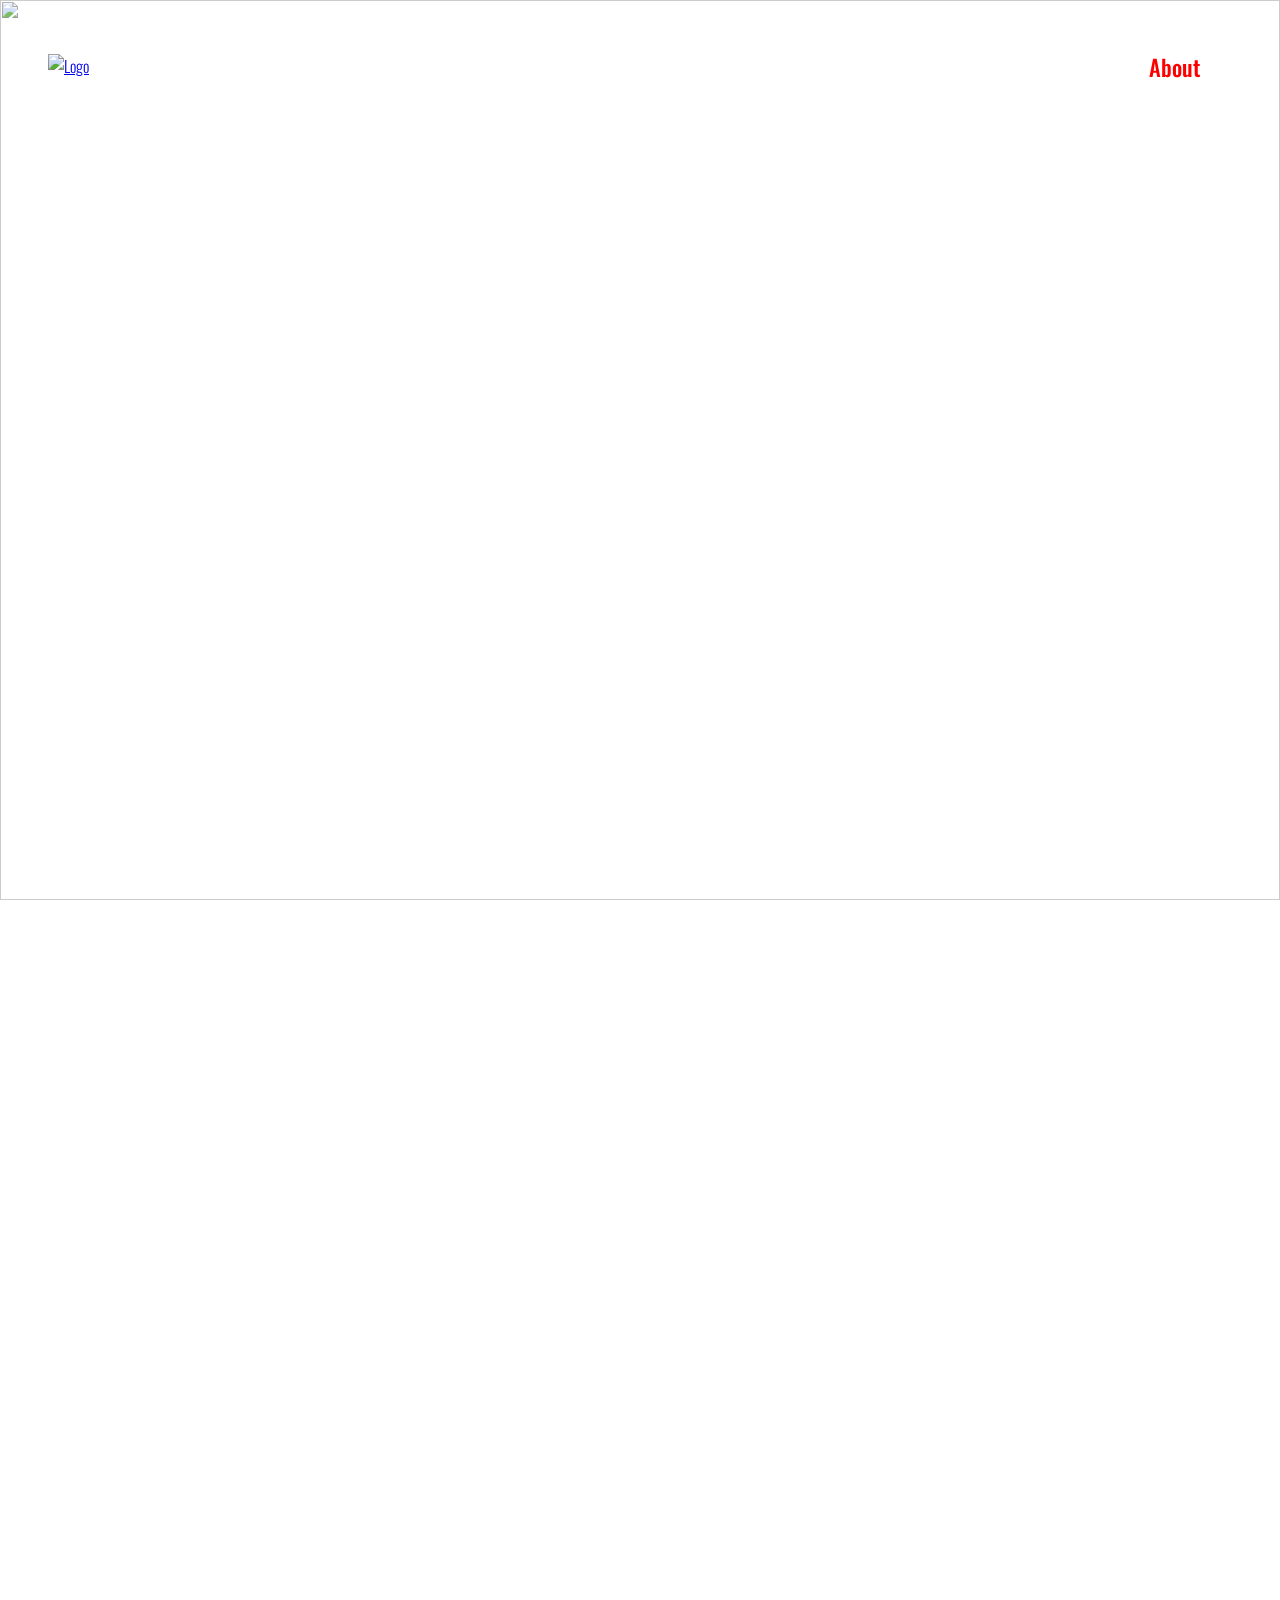
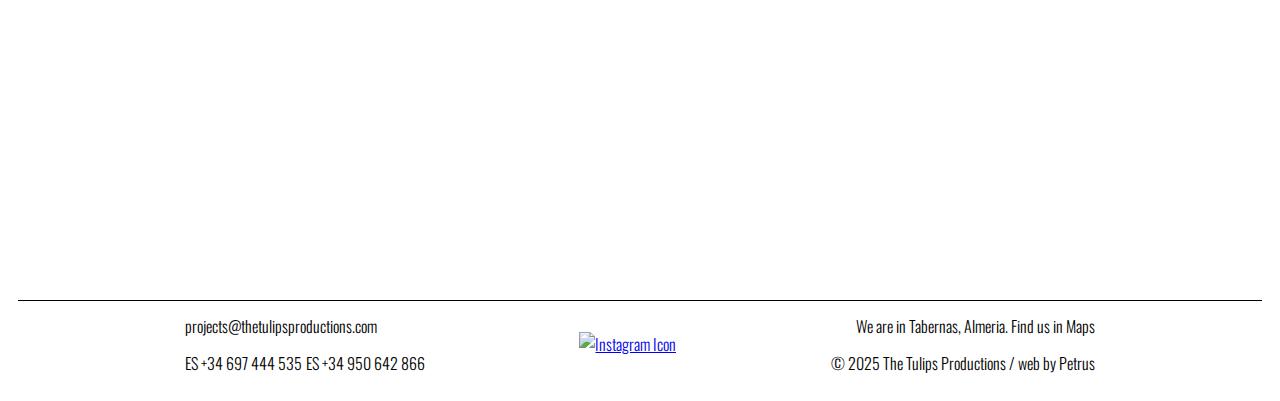
==== about.html @ 9d3c1def "layout - text adjustments + clear logo" ====
<!DOCTYPE html>
<html lang="es">
<head>
    <meta charset="UTF-8">
    <meta name="viewport" content="width=device-width, initial-scale=1.0">
    <title>TT 2025</title>
    <link rel="stylesheet" href="about.css">
    <!-- Fuente de Google Fonts: Nunito -->
    <link href="https://fonts.googleapis.com/css2?family=Nunito:wght@300;400;600&display=swap" rel="stylesheet">

    <!-- Fuente de Google Fonts: Jost (Para encabezados) -->
    <link href="https://fonts.googleapis.com/css2?family=Jost:wght@300;400;500;600&display=swap" rel="stylesheet">
    <!-- Font Awesome para íconos -->
    <link href="https://cdnjs.cloudflare.com/ajax/libs/font-awesome/6.0.0-beta3/css/all.min.css" rel="stylesheet">


</head>

<body>

    <header class="navbar">

        <div class="logo">
            <a href="#home" onclick="redirectToPage('index.html')">
                <img src="graphics/tulips-rood-totaal-clean-1024x269.png" alt="Logo">
            </a>
        </div>

        <ul class="menu">
            <li class="nav-item"><a href="#wedo" onclick="redirectToPage('wedo.html')">We Do</a></li>
            <li class="nav-item"><a href="#work" onclick="redirectToPage('work.html')">Work</a></li>
            <li class="nav-item"><a href="#news" onclick="redirectToPage('news.html')">News</a></li>
            <li class="nav-item"><a href="#about" style="color: red;" onclick="redirectToPage('about.html')">About</a></li>

        </ul>

                <!-- Icono de Hamburguesa -->
        <div class="hamburger-icon" onclick="toggleMenu()">
                    <i class="fas fa-bars"></i> <!-- Ícono de hamburguesa de Font Awesome -->
        </div>

        <div id="mobilemenu">
                <div class="close-menu" onclick="toggleMenu()">✖</div>
                <div class="mobilemenu-content">
                    <div  class="logomovil">
                        <a href="#home" onclick="redirectToPage('index.html')">
                            <img src="graphics/tulips_white_outline.png" alt="Logo">
                        </a>
                    </div>
                    <a href="#wedo" onclick="redirectToPage('wedo.html')">WeDo</a>
                    <a href="#work" onclick="redirectToPage('news.html')">Work</a>
                    <a href="#news" onclick="redirectToPage('news.html')">News</a>
                    <a href="#about" style="color: red;" onclick="redirectToPage('about.html')">About</a>
                </div>
        </div>

    </header>

    <picture>

      <!--
        luminance mask:
        - black indicates fully transparent
        - white indicates fully opaque
      -->
      <img id="mainpicture" src="stills/7SnZcjII.jpeg" alt="">

      <svg width="100%" height="100">
        <defs>
          <linearGradient id="gradient" gradientTransform="rotate(75)">
            <stop offset="15%" stop-color="#FFFFFF" />
            <stop offset="80%" stop-color="#FFFFFF" />
          </linearGradient>
          
          <mask id="mask">
            <rect width="100%" height="100%" fill="black" />
            <text class="wd" x="40%" y="38%" font-size="3vw" font-weight="300" fill="white">About</text>
            <text class="services" x="40%" y="60%" font-size="11vw" letter-spacing="10" fill="white">Us</text>
          </mask>

          <mask id="mask2">
            <rect width="100%" height="100%" fill="black" />
            <text class="wd" x="9%" y="60%" font-size="6vw" font-weight="300" fill="white">About</text>
            <text class="services" x="7%" y="70%" font-size="20vw" font-weight="500" letter-spacing="8" fill="white">Us</text>
          </mask>

        </defs>

        <rect id="masked-rect" width="100%" height="100%" fill="url(#gradient)" mask="url(#mask)" />
      </svg> <!-- masked-rect es una funcion JS para poder cambiar de mascara cuando mobil. CSS  o me permite hacerlo no se por que, me ha hecho perder mucho tiempo-->

    </picture>

    <section class="aboutus">
        <div class="content"></div>
    
    </section>

   

    <div>
    <footer class="footer">

            <div class="footer-links left">
                <a class="emailTT" href="mailto:projects@thetulipsproductions.com">projects@thetulipsproductions.com</a>
                <div class="phones">
                    <a class="tlf" href="tel:+34 697 444 535">ES +34 697 444 535</a>
                    <a class="tlff" href="tel:+34 950 642 866">ES +34 950 642 866</a>
                </div>
            </div>

            <div class="footer-icon">
                <a class="ig" href="https://www.instagram.com/thetulipsproductions/" target="_blank">
                    <img src="graphics/vecteezy_instagram-logo-png-instagram-icon-transparent_18930460.png" alt="Instagram Icon" class="instagram-icon">
                </a>
            </div>

            <div class="footer-links right">
                <a class="map" href="https://www.google.com/maps/place/The+Tulips+Productions/@37.0513155,-2.3931703,17z/data=!4m14!1m7!3m6!1s0xd7aa796cfd9edf3:0x665965036b7c7b38!2sThe+Tulips+Productions!8m2!3d37.0513155!4d-2.3905954!16s%2Fg%2F11wx1hjr9n!3m5!1s0xd7aa796cfd9edf3:0x665965036b7c7b38!8m2!3d37.0513155!4d-2.3905954!16s%2Fg%2F11wx1hjr9n?entry=ttu&g_ep=EgoyMDI0MTIxMS4wIKXMDSoASAFQAw%3D%3D">We are in Tabernas, Almeria. Find us in Maps</a>
                
                <p class="copy">
                    <span>© 2025 The Tulips Productions / web by 
                        <a class="email" href="mailto:pedroagustinlecumberri@gmail.com">Petrus</a>
                    </span>
                </p>
            </div>

        </footer>

    <script src="script.js"></script>
    <script>
        
// la funcion de abajo cambia la mascara despendiendo de si esta en movil o no. No supe hacerlo via css.
        function toggleMask() {
          const rectElement = document.getElementById('masked-rect');
          if (!rectElement) return; // Salimos si el elemento no existe

          const isMobile = window.matchMedia('(max-width: 768px)').matches;
          rectElement.setAttribute('mask', isMobile ? 'url(#mask2)' : 'url(#mask)');
        }

        document.addEventListener('DOMContentLoaded', toggleMask);
        let resizeTimeout;
        window.addEventListener('resize', () => {
          clearTimeout(resizeTimeout);
          resizeTimeout = setTimeout(toggleMask, 200); // Evitar múltiples ejecuciones rápidas
        });


// la funcion de abajo permite tener un fondo blanco cuando movil. El efecto svg no me permite tenerlo y no se hacerlo via css
        window.addEventListener("scroll", function() {
            const footer = document.querySelector(".footer");
            const picture = document.querySelector("picture img");
            const footerTop = footer.getBoundingClientRect().top;

            if (footerTop < window.innerHeight) {
                picture.classList.add("hidden");
            } else {
                picture.classList.remove("hidden");
            }
});


    </script>

</body>
</html>
---- about.css ----
@import url("https://fonts.googleapis.com/css?family=Oswald:300,700");

html, body {
    max-width: 1910px; 
    margin: 0 auto;
    overflow-x: hidden; 
    overscroll-behavior-y: none; /* rebote al final del scroll */
}

/* tipografia --------------------------------------------------------------------------------------- */

h1, h2, h3, h4, h5, h6 {
    font-family: 'Futura PT', sans-serif; 
}

body, p, li, a {
    font-family: "Oswald", sans-serif;
}

h1 {
    font-size: 3rem;
    font-weight: 600;
}

h2 {
    font-size: 2.5rem;
    font-weight: 500;
}

h3 {
    font-size: 2rem;
    font-weight: 400;
}

p, li, a {
    font-size: 1rem;
    font-weight: 300;
}

/* navbar-------------------------------------------------------------- */

.navbar {
  display: flex;
  justify-content: space-between;
  align-items: center;
  position: fixed;

  top: 0;
  left: 0;
  width: 100%;
  padding: 1.5rem 0rem;

  z-index: 10;
  background-color: transparent; 
  transition: background-color 0.6s ease;
}

.logo img {
    height: calc(10vw + 10px); 
    max-height: calc(4.5vw + 12px);
    margin-left: 3rem;
}

.navbar.scrolled {
    background-color: rgba(0, 0, 0, 0.2); 
}

.navbar ul {
  list-style: none;
  padding: 0 5rem;
  margin:2% 0;
  display:flex;
  align-items: center;
  gap: 4rem;
}

.navbar ul li a {
  text-decoration: none;
  color: white;
  font-family: "Oswald", sans-serif;
  font-weight: 500;
  font-size: 1.4rem;
  padding-left: 3rem;
  transition: color 0.3s;
}

.hamburger-icon {
    display: none;
    cursor: pointer;
}

#mobilemenu {
    display: none;
}

.navbar ul li a:hover {
  color: #346A44;
}

#mobilemenu {
    display: none;
}

/* mainpicture -------------------------------------------------------------- */

svg {
  display: block;
}

picture {
    display: block; 
    width: 100%; 
    height: 100vh; 
    position: relative; 
    overflow: hidden; 
}

picture img {
  position: fixed;
  display: block;
  
  width: 100%;
  height: 100%;
  z-index: -1;

  object-fit: cover; 
  object-position: center; 
  max-width: 1910px; 
  margin: 0 auto;
  max-height: 100vh; 

  object-position: 0% 10%;
}

picture svg {
    position: absolute; 
    top: 0;
    left: 0;
    width: 100%; 
    height: 100%; 
    pointer-events: none; 
}

picture img {
    opacity: .8;
}

/* sections --------------------------------------------------------------------- */
.aboutus {
    height: 1000px;
    background-color: white;
}


/* Footer ----------------------------------------------------------------------------------- */
.footer {
    display: flex; 
    justify-content: space-evenly; 
    align-items: center;             
    padding:1vw;
    flex-wrap: wrap;  
    border-top: 1px solid black;
    margin: 0 2vh 1.5vh 2vh;
    background-color: white;
}

picture img.hidden {
    display: none;
    } /* aqui atribuimos una  clase hidden al footer para esconder el fondo 
    cuando se ve el footer. No encuentro otra manera de esconder la imagen 
    de fondo sin afectar al layout que js, css no me lo permite */

.footer-links {
    display: flex;
    flex-direction: column;
    justify-content: center;
    align-items: flex-start;
    gap: 0.8rem; 
}

.footer-links a {
    text-decoration: none;
    color: #fff;
    font-size: 1rem;
    margin: .2rem 0;
    color: black;
}

.footer-links.right {
    align-items: flex-end; 
}

.footer-icon {
    display: flex;
    flex-direction: column;
    align-items: center;
    gap: 0.8rem;
}

.footer-icon img {
    width: 3.5rem;
    height: 3.5rem;
}

.footer-icon .web {
    font-size: .6rem;
}

.footer-links a,
.footer-links p {
    margin: 0; 
    text-align: center; 

.footer-icon .web a {
    text-decoration: none;
    color: #fff;
    font-size: .6rem;
}

.footer-links.right .copy,
.footer-links.right .copy a {
    font-size: .6rem;
}

.footer a:hover {
    transform: scale(1.10); 
    transition: transform 0.3s ease;
}

a.email:hover {
    text-decoration: underline !important;
}

.footer .phones a {
    display: inline-block; 
}

.footer .phones a:first-child {
    padding-right: 1rem; 
}
/* Responsive Design ------------------------------------------------------------- 
------------------------------------------------------------------------------------ */
@media (max-width: 768px) {
  .menu {
        display: none;
  }

  .menu a[href="#wedo"] {
        display: none !important;
  }

  .navbar .menu a {
        display: none !important; 
  }

  .hamburger-icon {
        display: block; 
        position: absolute;
        top: 46%; 
        right: 2rem; 
        transform: translateY(-50%); 
        font-size: 1.5rem;
        margin-right: .6rem;
        color: white;
  }
    .logo img {
        height: calc(15vw + 20px); 
        max-height: calc(10vw + 9px);
        margin-top: .3rem;
        margin-left:2rem;
    }
    picture img {
        object-position: 25% 60%;
    }

  /* Mobile Menu ---------------------------------------------------------------------- */
    #mobilemenu {
        display: block;
        position: fixed;
        top: 0;
        right: -100%;
        height: 100vh; 
        width: 100vw;
        background-color: rgba(0, 0, 0, 0.80); 
        z-index: 999; 
        transition: right 0.4s ease-in-out;
    }

    /* Mobile Menu Visible */
    #mobilemenu.show {
        right: 0; /* Desliza hacia dentro de la pantalla */
    }

    
    .close-menu {
        font-size: 2rem;
        color: white;
        text-align: right;
        padding: 1.3rem 2.6rem;
        cursor: pointer;
    }

    /* Mobile Menu Content */
    .mobilemenu-content {
        display: flex;
        flex-direction: column;
        justify-content: center;
        align-items: center;
        height: calc(100vh - 3rem); 
        text-align: center;
    }

    .mobilemenu-content a {
        color: white;
        text-decoration: none;
        font-size: 1.5rem;
        margin: .5rem 0;
        font-family: 'Nunito', sans-serif;
        font-weight: 600;
        transition: color 0.3s ease;
    }

    .mobilemenu-content a:hover {
        color: #f0a500; 
    }

    .menu {
        display: none;
    }

    .menu a[href="#wedo"] {
        display: none; 
    }

    .logomovil {
        display: flex;
        justify-content: center;
        align-items: center;
        width: 100%; 
        margin: 0 auto; 
    }

    .logomovil img {
        width: 100px; 
        height: auto; 
        max-width: 100%;
    }
    /* news --------------------------------------------------------------------- */

    .noticias {
        display: flex;
        justify-content: center; 
        background-color: white;
        padding:0;
        margin: 0;
    }

    .grid-container {
        display: flex;
        flex-direction: column; 
        align-items: center; 
        max-width: 100%; 
        width: 100%;
        margin: 0 auto; 
        padding:2vw;
        background-color: white;
    }

    .grid-h2 {
        align-self: center; 
        line-height:1.5;
        letter-spacing:0.1em;
        word-spacing:0;
        hyphens: auto;
        font-size: 1.5rem;
        width: 100%;
        margin: 2.2rem 1rem 1.4rem 3.1rem;
    }

    .grid-photo-container img {
        display: flex;
        justify-content: center;
        margin: 0 auto .8rem auto;
    }


    .grid-text {
        width: 90%;
    }

    .grid-text p {
        font-size: calc(1rem + .2vw);
        text-align: justify;
        margin: 0;
        padding: 0;
        line-height:1.6;
        letter-spacing:0.02em;
        word-spacing:0.05;
        hyphens: auto;
    }
        
    /* footer ------------------------------------------------------------------------- */
    .footer {
        display: flex;
        flex-direction: column; 
        justify-content: center;
        align-items: flex-end; 
        margin: 1.5vh 2vh 0 2vh;
        padding: 2vh;
        height: auto; 
        border-top: 1.5px solid black;
    }

    picture img.hidden {
        display: none;
    } /* aqui atribuimos una  clase hidden al footer para esconder el fondo 
    cuando se ve el footer. No encuentro otra manera de esconder la imagen 
    de fondo sin afectar al layout que js, css no me lo permite */

    .footer-links a, p {
        font-size: 0.8rem; 
        text-align: right; 
        padding: 0;
    }

    .footer-icon img {
        width: 2.2rem;
        height: auto;
        padding:.5rem .2rem 0 0;
        margin:0;
    }

    .footer, .copy {
        font-size: .5rem;
    }

    .footer-links.right, .footer-links.left  {
        align-items: flex-end;
    }

    .footer .phones a:first-child {
    padding-right: .5rem; 
    }
}
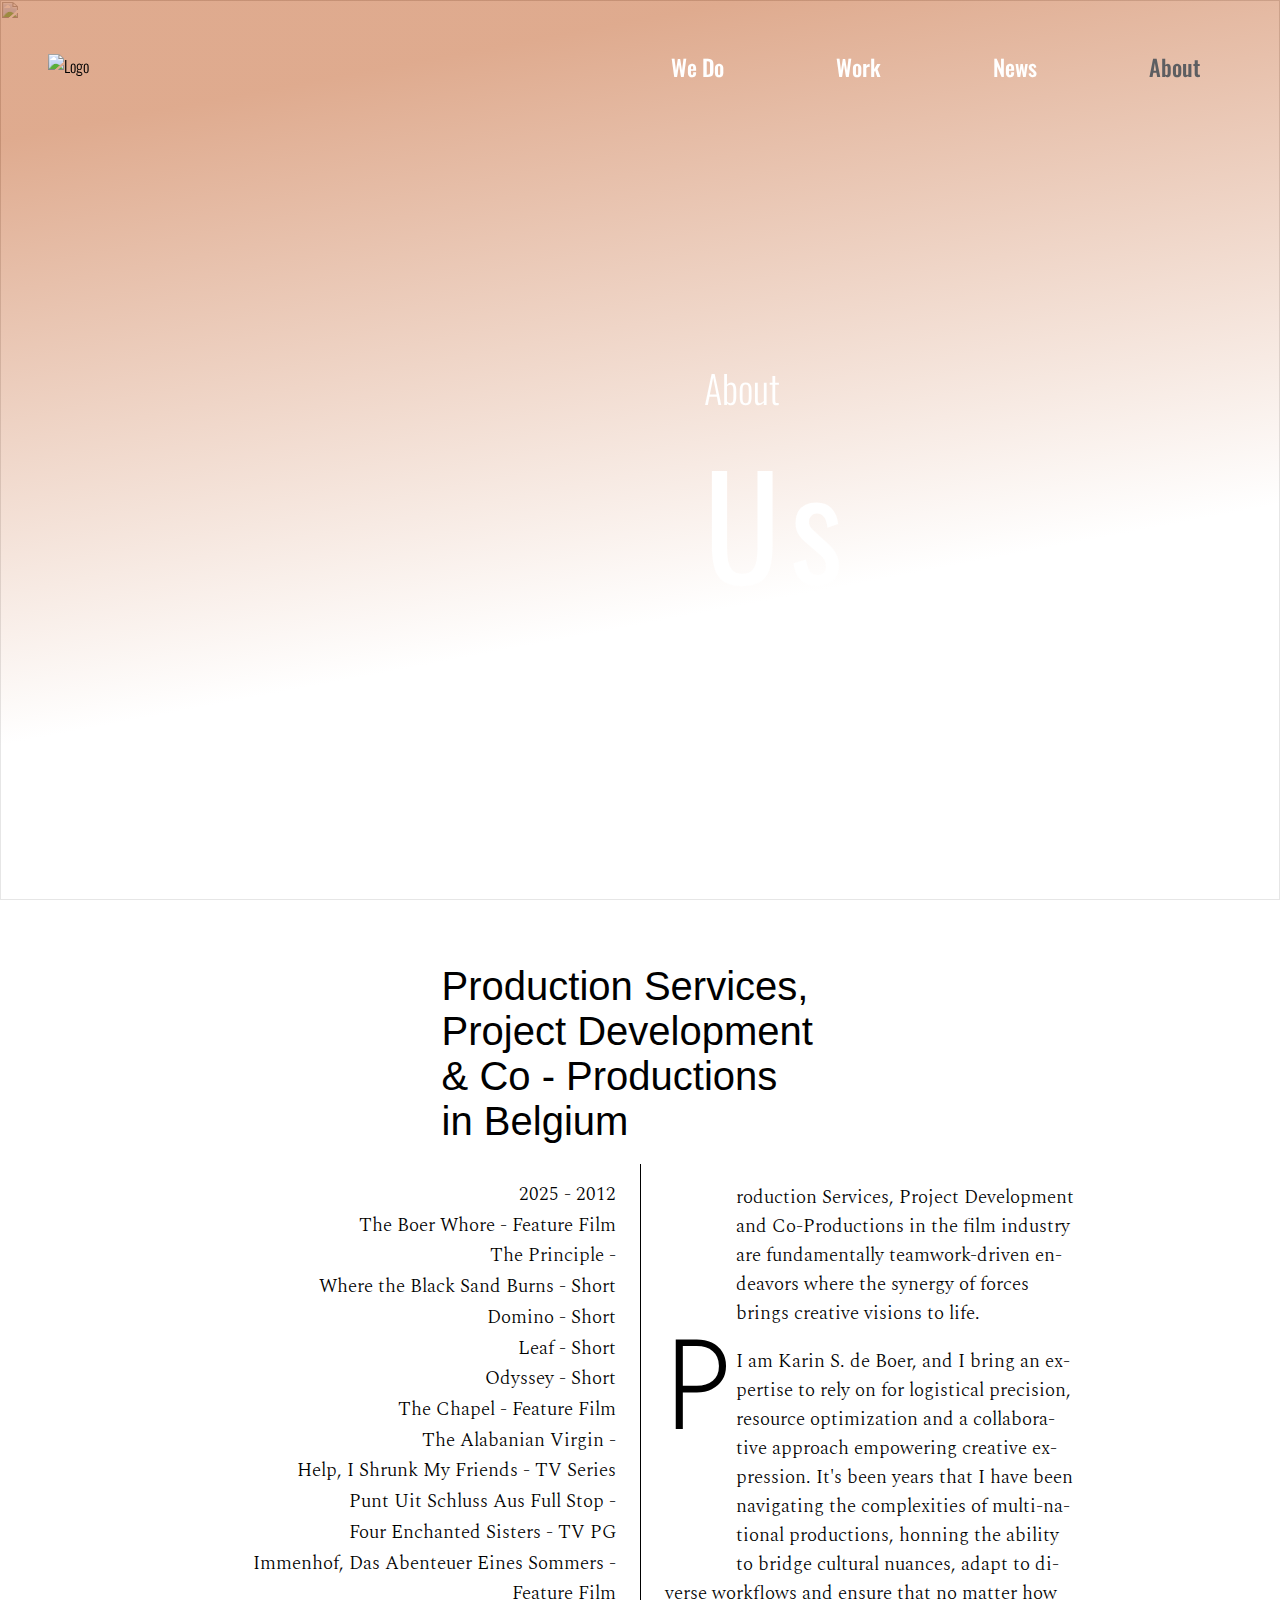
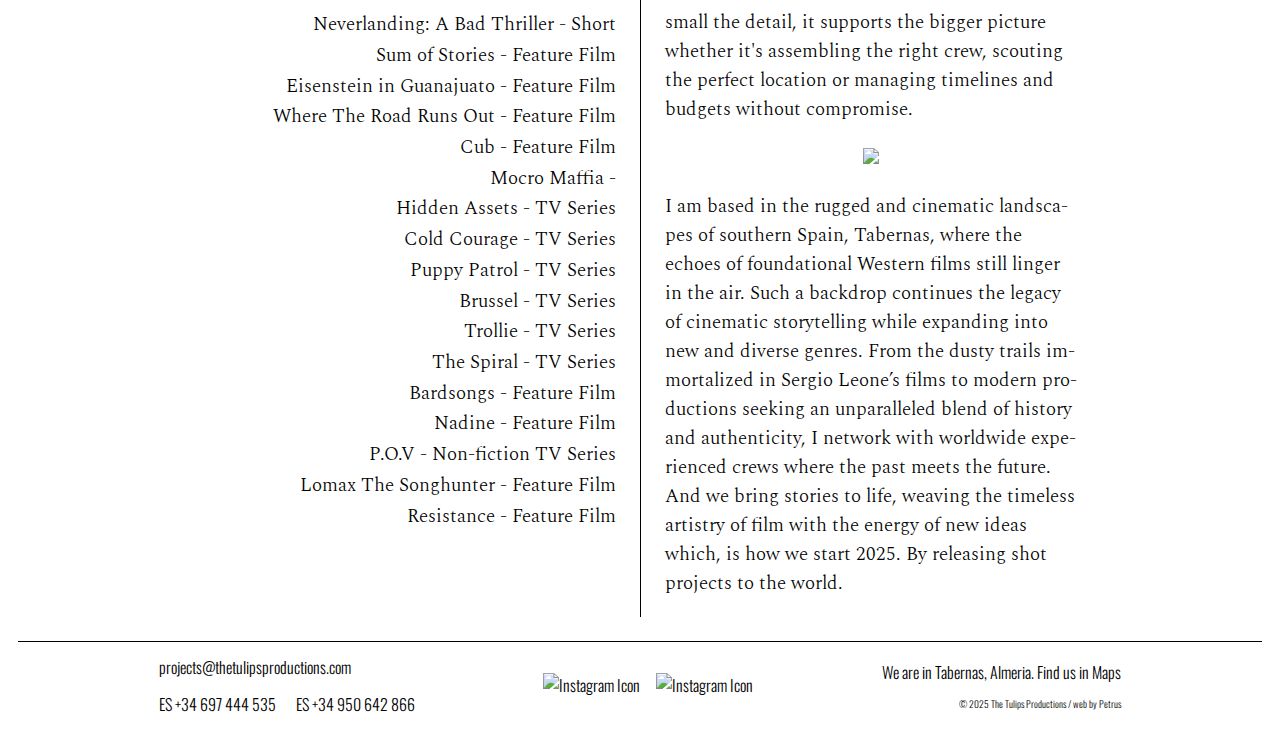
==== commit c222e39a: "Add files via upload" ====
--- a/about.html
+++ b/about.html
@@ -5,6 +5,7 @@
     <meta name="viewport" content="width=device-width, initial-scale=1.0">
     <title>TT 2025</title>
     <link rel="stylesheet" href="about.css">
+
     <!-- Fuente de Google Fonts: Nunito -->
     <link href="https://fonts.googleapis.com/css2?family=Nunito:wght@300;400;600&display=swap" rel="stylesheet">
 
@@ -13,6 +14,10 @@
     <!-- Font Awesome para íconos -->
     <link href="https://cdnjs.cloudflare.com/ajax/libs/font-awesome/6.0.0-beta3/css/all.min.css" rel="stylesheet">
 
+    <!-- Fuente de Google Fonts: Spectral -->
+    <link rel="preconnect" href="https://fonts.googleapis.com">
+    <link rel="preconnect" href="https://fonts.gstatic.com" crossorigin>
+    <link href="https://fonts.googleapis.com/css2?family=Spectral:ital,wght@0,200;0,300;0,400;0,500;0,600;0,700;0,800;1,200;1,300;1,400;1,500;1,600;1,700;1,800&display=swap" rel="stylesheet">
 
 </head>
 
@@ -30,7 +35,7 @@
             <li class="nav-item"><a href="#wedo" onclick="redirectToPage('wedo.html')">We Do</a></li>
             <li class="nav-item"><a href="#work" onclick="redirectToPage('work.html')">Work</a></li>
             <li class="nav-item"><a href="#news" onclick="redirectToPage('news.html')">News</a></li>
-            <li class="nav-item"><a href="#about" style="color: red;" onclick="redirectToPage('about.html')">About</a></li>
+            <li class="nav-item"><a href="#about" style="color: #5D5E61;" onclick="redirectToPage('about.html')">About</a></li>
 
         </ul>
 
@@ -58,45 +63,95 @@
 
     <picture>
 
-      <!--
-        luminance mask:
-        - black indicates fully transparent
-        - white indicates fully opaque
-      -->
       <img id="mainpicture" src="stills/7SnZcjII.jpeg" alt="">
 
       <svg width="100%" height="100">
         <defs>
           <linearGradient id="gradient" gradientTransform="rotate(75)">
-            <stop offset="15%" stop-color="#FFFFFF" />
+            <stop offset="15%" stop-color="#BF571F" />
             <stop offset="80%" stop-color="#FFFFFF" />
           </linearGradient>
           
           <mask id="mask">
-            <rect width="100%" height="100%" fill="black" />
-            <text class="wd" x="40%" y="38%" font-size="3vw" font-weight="300" fill="white">About</text>
-            <text class="services" x="40%" y="60%" font-size="11vw" letter-spacing="10" fill="white">Us</text>
+            <rect width="100%" height="100%" fill="#fff" />
+            <text class="services" x="55%" y="45%" font-size="3vw" font-weight="300">About</text>
+            <text class="services" x="55%" y="65%" font-size="11vw" letter-spacing="10">Us</text>
           </mask>
 
           <mask id="mask2">
-            <rect width="100%" height="100%" fill="black" />
-            <text class="wd" x="9%" y="60%" font-size="6vw" font-weight="300" fill="white">About</text>
-            <text class="services" x="7%" y="70%" font-size="20vw" font-weight="500" letter-spacing="8" fill="white">Us</text>
+            <rect width="100%" height="100%" fill="#fff" />
+            <text class="services" x="23.5%" y="68%" font-size="6vw" font-weight="300" >About</text>
+            <text class="services" x="22%" y="77%" font-size="20vw" font-weight="500" letter-spacing="8">Us</text>
           </mask>
 
         </defs>
 
-        <rect id="masked-rect" width="100%" height="100%" fill="url(#gradient)" mask="url(#mask)" />
-      </svg> <!-- masked-rect es una funcion JS para poder cambiar de mascara cuando mobil. CSS  o me permite hacerlo no se por que, me ha hecho perder mucho tiempo-->
+        <rect id="masked-rect" width="100%" height="100%" fill="url(#gradient)" fill-opacity="0.50" mask="url(#mask)" />
+      </svg>
 
     </picture>
 
     <section class="aboutus">
-        <div class="content"></div>
+        <div class="grid-container">
+            <header class="header">
+                <h1 class="ps">Production Services,</h1>
+                <h1 class="pd">Project Development</h1>
+                <h1 class="cp">& Co - Productions</h1>
+                <h1>
+                    in<span id="country-dynamic">Spain</span>
+                </h1>
+                
+            </header>
+
+            <div class="credits-about">
+                <div class="section all-films">
+                    <ul>
+                        <li>2025 - 2012</li>
+                        <li>The Boer Whore -<span class="media"> Feature Film</span></li>
+                        <li>The Principle -<span class="media"></span></li>
+                        <li>Where the Black Sand Burns -<span class="media"> Short</span></li>
+                        <li>Domino -<span class="media"> Short</span></li>
+                        <li>Leaf -<span class="media"> Short</span></li>
+                        <li>Odyssey -<span class="media"> Short</span></li>
+                        <li>The Chapel -<span class="media"> Feature Film</span></li>
+                        <li>The Alabanian Virgin -<span class="media"></span></li>
+                        <li>Help, I Shrunk My Friends -<span class="media"> TV Series</span></li>
+                        <li>Punt Uit Schluss Aus Full Stop -<span class="media"></span></li>
+                        <li>Four Enchanted Sisters -<span class="media"></span> TV PG</li>
+                        <li>Immenhof, Das Abenteuer Eines Sommers -<span class="media"> Feature Film</span></li>
+                        <li>Neverlanding: A Bad Thriller -<span class="media"> Short</span></li>
+                        <li>Sum of Stories -<span class="media"> Feature Film</span></li>
+                        <li>Eisenstein in Guanajuato -<span class="media"> Feature Film</span></li>
+                        <li>Where The Road Runs Out -<span class="media"> Feature Film</span></li>
+                        <li>Cub -<span class="media"> Feature Film</span></li>
+                        <li>Mocro Maffia -<span class="media"></span></li>
+                        <li>Hidden Assets -<span class="media"> TV Series</span></li>
+                        <li>Cold Courage -<span class="media"> TV Series</span></li>
+                        <li>Puppy Patrol -<span class="media"> TV Series</span></li>
+                        <li>Brussel -<span class="media"> TV Series</span></li>
+                        <li>Trollie -<span class="media"> TV Series</span></li>
+                        <li>The Spiral -<span class="media"> TV Series</span></li>
+                        <li>Bardsongs -<span class="media"> Feature Film</span></li>
+                        <li>Nadine -<span class="media"> Feature Film</span></li>
+                        <li>P.O.V -<span class="media"> Non-fiction TV Series</span></li>
+                        <li>Lomax The Songhunter -<span class="media"> Feature Film</span></li>
+                        <li>Resistance -<span class="media"> Feature Film</span></li>
+                    </ul>
+                </div>
+
+                <div class="section bio">
+                    <p>Production Services, Project Development and Co-Productions in the film industry are fundamentally teamwork-driven endeavors where the synergy of forces brings creative visions to life.</p>
+                    <p>I am Karin S. de Boer, and I bring an expertise to rely on for logistical precision, resource optimization and a collaborative approach empowering creative expression. It's been years that I have been navigating the complexities of multi-national productions, honning the ability to bridge cultural nuances, adapt to diverse workflows and ensure that no matter how small the detail, it supports the bigger picture whether it's assembling the right crew, scouting the perfect location or managing timelines and budgets without compromise.
+                    </p>
+                    <img class="karin" src="tests/Karin.jpeg">
+                    <p>
+                    I am based in the rugged and cinematic landscapes of southern Spain, Tabernas, where the echoes of foundational Western films still linger in the air. Such a backdrop continues the legacy of cinematic storytelling while expanding into new and diverse genres. From the dusty trails immortalized in Sergio Leone’s films to modern productions seeking an unparalleled blend of history and authenticity, I network with worldwide experienced crews where the past meets the future. And we bring stories to life, weaving the timeless artistry of film with the energy of new ideas which, is how we start 2025. By releasing shot projects to the world.</p>
+                </div>
+            </div>
+        
+        </div>
     
     </section>
-
-   
 
     <div>
     <footer class="footer">
@@ -112,6 +167,9 @@
             <div class="footer-icon">
                 <a class="ig" href="https://www.instagram.com/thetulipsproductions/" target="_blank">
                     <img src="graphics/vecteezy_instagram-logo-png-instagram-icon-transparent_18930460.png" alt="Instagram Icon" class="instagram-icon">
+                </a>
+                <a class="imdb" href="https://www.imdb.com/name/nm0207492/?ref_=fn_all_nme_1" target="_blank">
+                    <img src="graphics/05dc775f10b2293fd00db89c73d32726.png" alt="Instagram Icon" class="imdb-icon">
                 </a>
             </div>
 
@@ -130,7 +188,7 @@
     <script src="script.js"></script>
     <script>
         
-// la funcion de abajo cambia la mascara despendiendo de si esta en movil o no. No supe hacerlo via css.
+// la funcion de abajo cambia la mascara despendiendo de si esta en movil o no. No supe hacerlo via css y dejaba un fondo que no quiero
         function toggleMask() {
           const rectElement = document.getElementById('masked-rect');
           if (!rectElement) return; // Salimos si el elemento no existe
@@ -146,7 +204,6 @@
           resizeTimeout = setTimeout(toggleMask, 200); // Evitar múltiples ejecuciones rápidas
         });
 
-
 // la funcion de abajo permite tener un fondo blanco cuando movil. El efecto svg no me permite tenerlo y no se hacerlo via css
         window.addEventListener("scroll", function() {
             const footer = document.querySelector(".footer");
@@ -158,8 +215,76 @@
             } else {
                 picture.classList.remove("hidden");
             }
-});
-
+        });
+
+// Alternancia paises dinamico 
+        const countries = [
+            "Belgium", 
+            "Spain", 
+            "the Netherlands", 
+            "Germany", 
+            "South Africa", 
+            "Mexico", 
+            "France", 
+            "Austria", 
+            "Italy", 
+            "Finland", 
+            "Ireland", 
+            "Canada", 
+            "the United States", 
+            "Sweden", 
+            "Norway", 
+            "Denmark"
+        ];
+
+        // Obtenemos el span donde cambiaremos el país
+        const countryDynamic = document.getElementById("country-dynamic");
+
+        // Inicializamos un índice
+        let index = 0;
+
+        // Función para actualizar el país
+        function updateCountry() {
+            // Transición visual (opcional)
+            countryDynamic.style.opacity = 0; // Desvanece el texto
+            setTimeout(() => {
+                // Cambia el contenido del span
+                countryDynamic.innerHTML = `&nbsp;${countries[index]}`;
+                countryDynamic.style.opacity = 1; // Reaparece el texto
+                index = (index + 1) % countries.length; // Incrementa índice circularmente
+            }, 0); // Tiempo de desvanecimiento (coincide con la transición en CSS)
+        }
+
+        // Llamar a la función cada 3 segundos
+        setInterval(updateCountry,1000);
+
+        // Inicializamos con el primer país
+        updateCountry();
+
+//funcion para descubrir la imagen proporcionalmente cuando scroll 
+        window.addEventListener("scroll", () => {
+          const svg = document.querySelector("svg"); // Tu máscara <svg>
+          const aboutUs = document.querySelector(".aboutus");
+          const windowHeight = window.innerHeight;
+          const scrollY = window.scrollY;
+
+          const revealThreshold = windowHeight * 0.9; // 70% de la altura de la ventana
+
+          if (scrollY < revealThreshold) {
+            // Mover la máscara hacia arriba proporcionalmente al scroll
+            svg.style.transform = `translateY(-${scrollY}px)`;
+            svg.style.opacity = "1"; // Asegurarnos de que la máscara sea visible al principio
+          } else if (scrollY >= revealThreshold && !svg.classList.contains("hidden")) {
+            // Cuando se supera el umbral del 70%, ocultamos la máscara y dejamos ver el contenido
+            svg.style.transform = `translateY(-100%)`;
+            svg.style.opacity = "0";
+            svg.classList.add("hidden");
+
+            // Mostrar la sección de contenido, asegurándonos de que está visible
+            aboutUs.style.opacity = "1";
+            aboutUs.style.transform = "translateY(0)";
+          }
+        });
 
     </script>
 
--- a/about.css
+++ b/about.css
@@ -1,16 +1,17 @@
 @import url("https://fonts.googleapis.com/css?family=Oswald:300,700");
 
 html, body {
-    max-width: 1910px; 
+    max-width: 1910px; /* Limitar el ancho máximo de todo el layout */
     margin: 0 auto;
-    overflow-x: hidden; 
-    overscroll-behavior-y: none; /* rebote al final del scroll */
+    overflow-x: hidden; /* Esto evita que haya desplazamiento hacia la derecha */
+    width: 100%;
+    overscroll-behavior-y: none; /* Evita rebote al final del scroll */
 }
 
 /* tipografia --------------------------------------------------------------------------------------- */
 
 h1, h2, h3, h4, h5, h6 {
-    font-family: 'Futura PT', sans-serif; 
+    font-family: 'Futura PT', sans-serif; /* Usar Futura PT para los encabezados */
 }
 
 body, p, li, a {
@@ -32,13 +33,20 @@
     font-weight: 400;
 }
 
+/* Estilo de texto normal */
 p, li, a {
     font-size: 1rem;
     font-weight: 300;
 }
 
+#mask text {
+    font-family: "Oswald", sans-serif;
+
+} 
+
 /* navbar-------------------------------------------------------------- */
 
+/* Navbar styles */
 .navbar {
   display: flex;
   justify-content: space-between;
@@ -51,18 +59,20 @@
   padding: 1.5rem 0rem;
 
   z-index: 10;
-  background-color: transparent; 
-  transition: background-color 0.6s ease;
+  background-color: transparent; /* Navbar transparente inicial */
+  transition: background-color 0.6s ease; /* Transición suave al cambiar color */
 }
 
 .logo img {
-    height: calc(10vw + 10px); 
+    height: calc(10vw + 10px); /* Ajusta el tamaño proporcionalmente */
+    width: auto;
     max-height: calc(4.5vw + 12px);
     margin-left: 3rem;
 }
 
+/* Estilo cuando el navbar se oscurece */
 .navbar.scrolled {
-    background-color: rgba(0, 0, 0, 0.2); 
+    background-color: rgba(0, 0, 0, 0.2); /* Un fondo oscuro */
 }
 
 .navbar ul {
@@ -85,7 +95,7 @@
 }
 
 .hamburger-icon {
-    display: none;
+    display: none; /* Ocultar por defecto */
     cursor: pointer;
 }
 
@@ -94,7 +104,7 @@
 }
 
 .navbar ul li a:hover {
-  color: #346A44;
+  color: #5D5E61;
 }
 
 #mobilemenu {
@@ -108,11 +118,11 @@
 }
 
 picture {
-    display: block; 
-    width: 100%; 
-    height: 100vh; 
-    position: relative; 
-    overflow: hidden; 
+    display: block; /* Asegura que el elemento ocupe su propio bloque */
+    width: 100%; /* La imagen se adaptará al ancho de la ventana */
+    height: 100vh; /* La altura máxima será igual al viewport */
+    position: relative; /* Necesario para posicionar correctamente los elementos internos */
+    overflow: hidden; /* Evita que el contenido desborde los límites */
 }
 
 picture img {
@@ -123,22 +133,23 @@
   height: 100%;
   z-index: -1;
 
-  object-fit: cover; 
-  object-position: center; 
-  max-width: 1910px; 
+  object-fit: cover; /* Asegura que la imagen cubra el área sin deformarse */
+  object-position: center; /* Centra la imagen si se recorta */
+  max-width: 1910px; /* Requiere cambiar a su vez el max-width de html, body*/
   margin: 0 auto;
-  max-height: 100vh; 
+  max-height: 100vh; /* Evita que la imagen supere el alto del viewport */
 
   object-position: 0% 10%;
+
 }
 
 picture svg {
-    position: absolute; 
+    position: absolute; /* Asegura que el SVG esté en la misma posición que la imagen */
     top: 0;
     left: 0;
-    width: 100%; 
-    height: 100%; 
-    pointer-events: none; 
+    width: 100%; /* Adapta el SVG al ancho del <picture> */
+    height: 100%; /* Asegura que el SVG ocupe el alto completo del <picture> */
+    pointer-events: none; /* Evita que el SVG interrumpa las interacciones del usuario */
 }
 
 picture img {
@@ -147,25 +158,184 @@
 
 /* sections --------------------------------------------------------------------- */
 .aboutus {
-    height: 1000px;
     background-color: white;
 }
 
+/* Base styles */
+body {
+    
+    margin: 0;
+    padding: 0;
+    color: #000;
+    background-color: #fff;
+}
+
+h1, h2 {
+    margin: 0;
+    padding: 0;
+}
+
+h1 {
+    font-size: 2.5em;
+    text-align: center;
+    margin-bottom: 20px;
+}
+
+h2 {
+    font-size: 1.2em;
+    text-transform: uppercase;
+    letter-spacing: 2px;
+    margin-bottom: 15px;
+}
+
+.section.all-films li {
+    font-family: "Spectral", serif;
+    font-weight: 300;
+    font-style: normal;
+    font-size: clamp(1rem, 1.5vw, 1.2rem);
+    text-align: left;
+    padding: 0 1.5rem;
+}
+
+.section.bio p{
+    font-family: "Spectral", serif;
+    font-weight: 300;
+    font-style: normal;
+    font-size: clamp(1rem, 1.5vw, 1.2rem);
+    text-align: left;
+    padding: 0 1.5rem;
+    hyphens: auto;
+}
+
+/* Grid layout --------------------------------------------------------------------------------------------------------------------------- */
+.grid-container {
+    display: grid;
+    grid-template-columns: 2fr 2fr 2fr;
+    width: 80%;
+    margin: 0 auto;
+    padding: 20px;
+}
+
+.header {
+    grid-column: span 3;
+    text-align: center;
+}
+
+#country-dynamic {
+    color: black; /* Color para destacar */
+    transition: opacity 0s ease; /* Transición suave en cambios */
+}
+
+.section {
+    padding: 10px;
+    
+}
+
+.all-films ul {
+    list-style: none;
+    padding: 0;
+}
+
+.all-films li {
+    line-height: 1.6;
+}
+
+/* Links styling */
+a {
+    color: #000;
+    text-decoration: none;
+}
+
+a:hover {
+    text-decoration: underline;
+}
+
+.section .all-films li {
+    font-family: "Spectral", serif;
+    font-weight: 300;
+    font-style: normal;
+    font-size: clamp(1rem, 1.5vw, 1.2rem);
+    text-align: left;
+    padding: 0 1.5rem;
+}
+
+.section.all-films li {
+    text-align: right;
+}
+
+.section.bio {
+    font-family: "Spectral", serif;
+    font-weight: 300;
+    font-style: normal;
+    font-size: clamp(1rem, 1.5vw, 1.2rem);
+    text-align: left;
+    padding: 0;
+    margin-bottom:1.5rem;
+    
+    position: relative; /* Aseguramos que el contenedor sea relativo */
+    text-align: center; /* Centra horizontalmente los elementos en el contenedor */
+    border-left: 1px solid black;
+}
+
+.section.bio p:first-of-type::first-letter {
+  font-size: clamp(4rem, 10vw, 14rem);
+  font-weight:;
+  float: left; 
+  line-height: 3;
+  color: black;
+  margin:.6rem .3rem 0 0;
+  font-family: 'Jost', sans-serif; /* Consistent font */
+}
+
+.grid-container {
+    display: flex; /* Mantener flex para diseño flexible */
+    flex-direction: column; /* Apilar <h1> arriba */
+    gap: 20px; /* Espaciado entre elementos */
+    width: 80%;
+    margin: 0 auto;
+    padding:4rem 0 0 0;
+}
+
+.grid-container header h1{
+    width:100%; /* Ajusta al contenido real */
+    display: flex;
+    justify-content: flex-start;
+    font-weight: 400;
+    margin: 0 0 0 9.8rem;
+    padding: 0 0 0 9.8rem;
+}
+
+.credits-about {
+    display: flex; /* Coloca las dos secciones en fila */
+    flex-direction: row; /* Aquí forzamos el layout horizontal */
+    width: 90%; /* Asegura que ocupe el ancho total */
+    margin: 0 auto;
+}
+
+.all-films, .bio {
+    flex: 1; /* Ocupan el mismo espacio (puedes ajustarlo si es necesario) */
+    padding: 0; /* Espaciado interno para legibilidad */
+}
+
+.karin {
+    width: 70%;
+
+}
 
 /* Footer ----------------------------------------------------------------------------------- */
 .footer {
     display: flex; 
-    justify-content: space-evenly; 
-    align-items: center;             
+    justify-content: space-evenly;  /* Distribuir el espacio entre los elementos */
+    align-items: center;             /* Alinea los elementos verticalmente al centro */
     padding:1vw;
-    flex-wrap: wrap;  
+    flex-wrap: wrap;  /* Permite que los elementos se envuelvan cuando el tamaño de la pantalla cambie */
     border-top: 1px solid black;
     margin: 0 2vh 1.5vh 2vh;
     background-color: white;
 }
 
 picture img.hidden {
-    display: none;
+        display: none;
     } /* aqui atribuimos una  clase hidden al footer para esconder el fondo 
     cuando se ve el footer. No encuentro otra manera de esconder la imagen 
     de fondo sin afectar al layout que js, css no me lo permite */
@@ -174,8 +344,8 @@
     display: flex;
     flex-direction: column;
     justify-content: center;
-    align-items: flex-start;
-    gap: 0.8rem; 
+    align-items: flex-start; /* Alineación a la izquierda */
+    gap: 0.8rem; /* Espaciado uniforme entre elementos */
 }
 
 .footer-links a {
@@ -187,14 +357,13 @@
 }
 
 .footer-links.right {
-    align-items: flex-end; 
+    align-items: flex-end; /* Alineación a la derecha */
 }
 
 .footer-icon {
     display: flex;
-    flex-direction: column;
     align-items: center;
-    gap: 0.8rem;
+    gap: 1rem; /* Espaciado uniforme entre elementos */
 }
 
 .footer-icon img {
@@ -208,8 +377,9 @@
 
 .footer-links a,
 .footer-links p {
-    margin: 0; 
-    text-align: center; 
+    margin: 0; /* Quitar márgenes predeterminados */
+    text-align: center; /* Opcional: Centrar el texto */
+}
 
 .footer-icon .web a {
     text-decoration: none;
@@ -222,8 +392,23 @@
     font-size: .6rem;
 }
 
+.copy a {
+    animation: colorChange 1.5s infinite; /* Duración de la animación y bucle infinito */
+    text-decoration: none; /* Opcional: elimina el subrayado */
+    font-weight:;
+  }
+
+  @keyframes colorChange {
+    0% { color: #2C3E50; }   /* Azul oscuro */
+    20% { color: #34495E; }  /* Gris azulado */
+    40% { color: #7F8C8D; }  /* Gris piedra */
+    60% { color: #95A5A6; }  /* Gris plata */
+    80% { color: #BDC3C7; }  /* Gris claro */
+    100% { color: #2C3E50; } /* Vuelve al azul oscuro */
+  }
+
 .footer a:hover {
-    transform: scale(1.10); 
+    transform: scale(1.10);  /* Un pequeño aumento de tamaño que no afecta el layout en grandes medidas */
     transition: transform 0.3s ease;
 }
 
@@ -232,45 +417,47 @@
 }
 
 .footer .phones a {
-    display: inline-block; 
+    display: inline-block; /* Asegura que transformaciones funcionan */
 }
 
 .footer .phones a:first-child {
-    padding-right: 1rem; 
-}
-/* Responsive Design ------------------------------------------------------------- 
------------------------------------------------------------------------------------- */
+    padding-right: 1rem; /* Ajusta este valor según lo que necesites */
+}
+
+/* Responsive Design ------------------------------------------------------------------------------------------------------------------------------------------------ */
 @media (max-width: 768px) {
   .menu {
         display: none;
   }
 
   .menu a[href="#wedo"] {
-        display: none !important;
+        display: none !important; /* Oculta el enlace con "We Do" */
   }
 
   .navbar .menu a {
-        display: none !important; 
+        display: none !important; /* Oculta todos los enlaces de la barra de navegación */
   }
 
   .hamburger-icon {
-        display: block; 
+        display: block; /* Mostrar en versión móvil */
         position: absolute;
-        top: 46%; 
-        right: 2rem; 
-        transform: translateY(-50%); 
+        top: 46%; /* Centrado verticalmente */
+        right: 2rem; /* Alineado al extremo derecho */
+        transform: translateY(-50%); /* Centrado perfecto */
         font-size: 1.5rem;
         margin-right: .6rem;
         color: white;
   }
+
+  /* Ajustes adicionales si necesitas modificar el logo o el menú */
     .logo img {
-        height: calc(15vw + 20px); 
-        max-height: calc(10vw + 9px);
+        height: calc(15vw + 20px); /* Hace que el logo sea más grande en pantallas pequeñas */
+        max-height: calc(10vw + 9px); /* Ajusta la altura máxima para que sea más grande */
         margin-top: .3rem;
         margin-left:2rem;
     }
     picture img {
-        object-position: 25% 60%;
+        object-position: 25% 60%; /* Ajusta la posición de la imagen para móviles */
     }
 
   /* Mobile Menu ---------------------------------------------------------------------- */
@@ -278,12 +465,12 @@
         display: block;
         position: fixed;
         top: 0;
-        right: -100%;
-        height: 100vh; 
-        width: 100vw;
-        background-color: rgba(0, 0, 0, 0.80); 
-        z-index: 999; 
-        transition: right 0.4s ease-in-out;
+        right: -100%; /* Oculto fuera de la pantalla */
+        height: 100vh; /* Ocupa toda la altura de la pantalla */
+        width: 100vw; /* Ocupa todo el ancho de la pantalla */
+        background-color: rgba(0, 0, 0, 0.80); /* Fondo negro semitransparente */
+        z-index: 999; /* Siempre encima de otros elementos */
+        transition: right 0.4s ease-in-out; /* Animación de deslizamiento */
     }
 
     /* Mobile Menu Visible */
@@ -291,7 +478,7 @@
         right: 0; /* Desliza hacia dentro de la pantalla */
     }
 
-    
+    /* Close Button */
     .close-menu {
         font-size: 2rem;
         color: white;
@@ -306,7 +493,7 @@
         flex-direction: column;
         justify-content: center;
         align-items: center;
-        height: calc(100vh - 3rem); 
+        height: calc(100vh - 3rem); /* Resta espacio para el botón de cerrar */
         text-align: center;
     }
 
@@ -321,7 +508,7 @@
     }
 
     .mobilemenu-content a:hover {
-        color: #f0a500; 
+        color: #f0a500; /* Cambia a un color más llamativo al pasar el cursor */
     }
 
     .menu {
@@ -329,85 +516,128 @@
     }
 
     .menu a[href="#wedo"] {
-        display: none; 
+        display: none; /* Oculta el enlace con "We Do" */
     }
 
     .logomovil {
-        display: flex;
+        display: flex; /* Centra el contenido dentro del contenedor */
         justify-content: center;
         align-items: center;
-        width: 100%; 
-        margin: 0 auto; 
+        width: 100%; /* Ocupa todo el ancho del contenedor */
+        margin: 0 auto; /* Centra dentro de su contenedor padre */
     }
 
     .logomovil img {
-        width: 100px; 
-        height: auto; 
-        max-width: 100%;
+        width: 100px; /* Tamaño específico */
+        height: auto; /* Mantiene las proporciones */
+        max-width: 100%; /* Asegura que no exceda el contenedor */
     }
     /* news --------------------------------------------------------------------- */
-
-    .noticias {
-        display: flex;
-        justify-content: center; 
-        background-color: white;
-        padding:0;
-        margin: 0;
+      .aboutus {
+        padding: 0; /* Reducir el padding a 1rem */
+        margin: 0; /* Centrar y eliminar márgenes laterales grandes */
+        gap: 0;
+    }
+
+    .section.bio {
+        border: none;
+        padding: 0 1.5rem;
     }
 
     .grid-container {
         display: flex;
-        flex-direction: column; 
-        align-items: center; 
-        max-width: 100%; 
+        flex-direction: column; /* Columnar para <h2>, imagen y texto */
+        align-items: center; /* Centra todos los elementos horizontalmente */
+        text-align: center; /* Centra el texto */
+        max-width: 100%; /* Controla el ancho máximo */
         width: 100%;
-        margin: 0 auto; 
-        padding:2vw;
+        margin: 0 auto; /* Centra el contenedor */
+        padding:0;
         background-color: white;
-    }
-
-    .grid-h2 {
-        align-self: center; 
-        line-height:1.5;
-        letter-spacing:0.1em;
-        word-spacing:0;
-        hyphens: auto;
-        font-size: 1.5rem;
+        gap: 0;
+    }
+
+  .grid-container header h1 {
+    order: 1; /* Muestra primero el título */
+    align-self: center; /* Alinea a la derecha */
+    text-align: left; /* Centra el texto del título */
+    width: 90%; /* Ocupar todo el ancho */
+    padding: 0;
+    margin:0 0 .3rem 0;
+    font-size: 2.1rem; /* Ajusta el tamaño del texto si es necesario */
+    display: inline-block; /* Asegura que el contenido no se rompa */
+    white-space: nowrap; /* Evita que el texto se corte o envuelva */
+  }
+
+  .section.bio p:first-of-type::first-letter {
+  font-size:7rem;
+  font-weight:;
+  float: left; 
+  line-height: 3;
+  color: black;
+  margin:.6rem .3rem 0 0;
+  font-family: 'Jost', sans-serif; /* Consistent font */
+}
+  
+  #country-dynamic {
+    text-align: right;
+    padding-right: 1rem;
+  }
+
+  .header span {
+    margin:0 1rem 0 0;
+  }
+ 
+  .aboutus .header {
+    box-sizing: border-box; /* Incluye el padding dentro del ancho */
+    position: relative; /* Posicionamiento estático pero estable */
+    margin: 3rem .5rem 0 1rem;
+    width: 100%;
+  }
+
+  .section.bio p{
+    order: 2; /* Muestra después del título */
+    text-align: center; /* Centra el contenido */
+    margin:0;
+    padding: 1rem 0 0 0; /* Espaciado alrededor */
+    gap: 0;
+    text-align: justify;
+  }
+
+  .section.all-films {
+    order: 3; /* Muestra al final */
+    text-align: center; /* Centra el contenido */
+    margin: 0;
+    padding: 0; /* Espaciado alrededor */
+    gap: 0;
+  }
+
+  /* Asegúrate de que los elementos internos estén bien alineados */
+  .credits-about {
+    display: flex;
+    flex-direction: column;
+    align-items: center; /* Centra todos los hijos horizontalmente */
+    width: 100%; /* Ocupar todo el ancho */
+    margin:0;
+    padding:0;
+    gap: 0;
+  }
+
+      .karin {
+        padding:1.2rem 0 0 0;
         width: 100%;
-        margin: 2.2rem 1rem 1.4rem 3.1rem;
-    }
-
-    .grid-photo-container img {
-        display: flex;
-        justify-content: center;
-        margin: 0 auto .8rem auto;
-    }
-
-
-    .grid-text {
-        width: 90%;
-    }
-
-    .grid-text p {
-        font-size: calc(1rem + .2vw);
-        text-align: justify;
-        margin: 0;
-        padding: 0;
-        line-height:1.6;
-        letter-spacing:0.02em;
-        word-spacing:0.05;
-        hyphens: auto;
-    }
-        
+        marrgin: 0;
+      }
+
     /* footer ------------------------------------------------------------------------- */
     .footer {
         display: flex;
-        flex-direction: column; 
-        justify-content: center;
-        align-items: flex-end; 
+        flex-direction: column; /* Cambia la disposición a vertical */
+        justify-content: center; /* Centrar los bloques */
+        align-items: flex-end; /* Asegura que todo esté centrado */
         margin: 1.5vh 2vh 0 2vh;
         padding: 2vh;
-        height: auto; 
+        height: auto; /* Permite ajuste dinámico en móviles */
         border-top: 1.5px solid black;
     }
 
@@ -418,9 +648,10 @@
     de fondo sin afectar al layout que js, css no me lo permite */
 
     .footer-links a, p {
+        
         font-size: 0.8rem; 
         text-align: right; 
-        padding: 0;
+        padding: 0;   
     }
 
     .footer-icon img {
@@ -430,6 +661,12 @@
         margin:0;
     }
 
+    .footer-icon {
+        display: flex;
+        align-items: center;
+        gap: .3rem; /* Espaciado uniforme entre elementos */
+    }
+
     .footer, .copy {
         font-size: .5rem;
     }
@@ -439,6 +676,6 @@
     }
 
     .footer .phones a:first-child {
-    padding-right: .5rem; 
-    }
-}+        padding-right: .5rem; /* Ajusta este valor según lo que necesites */
+    }
+}
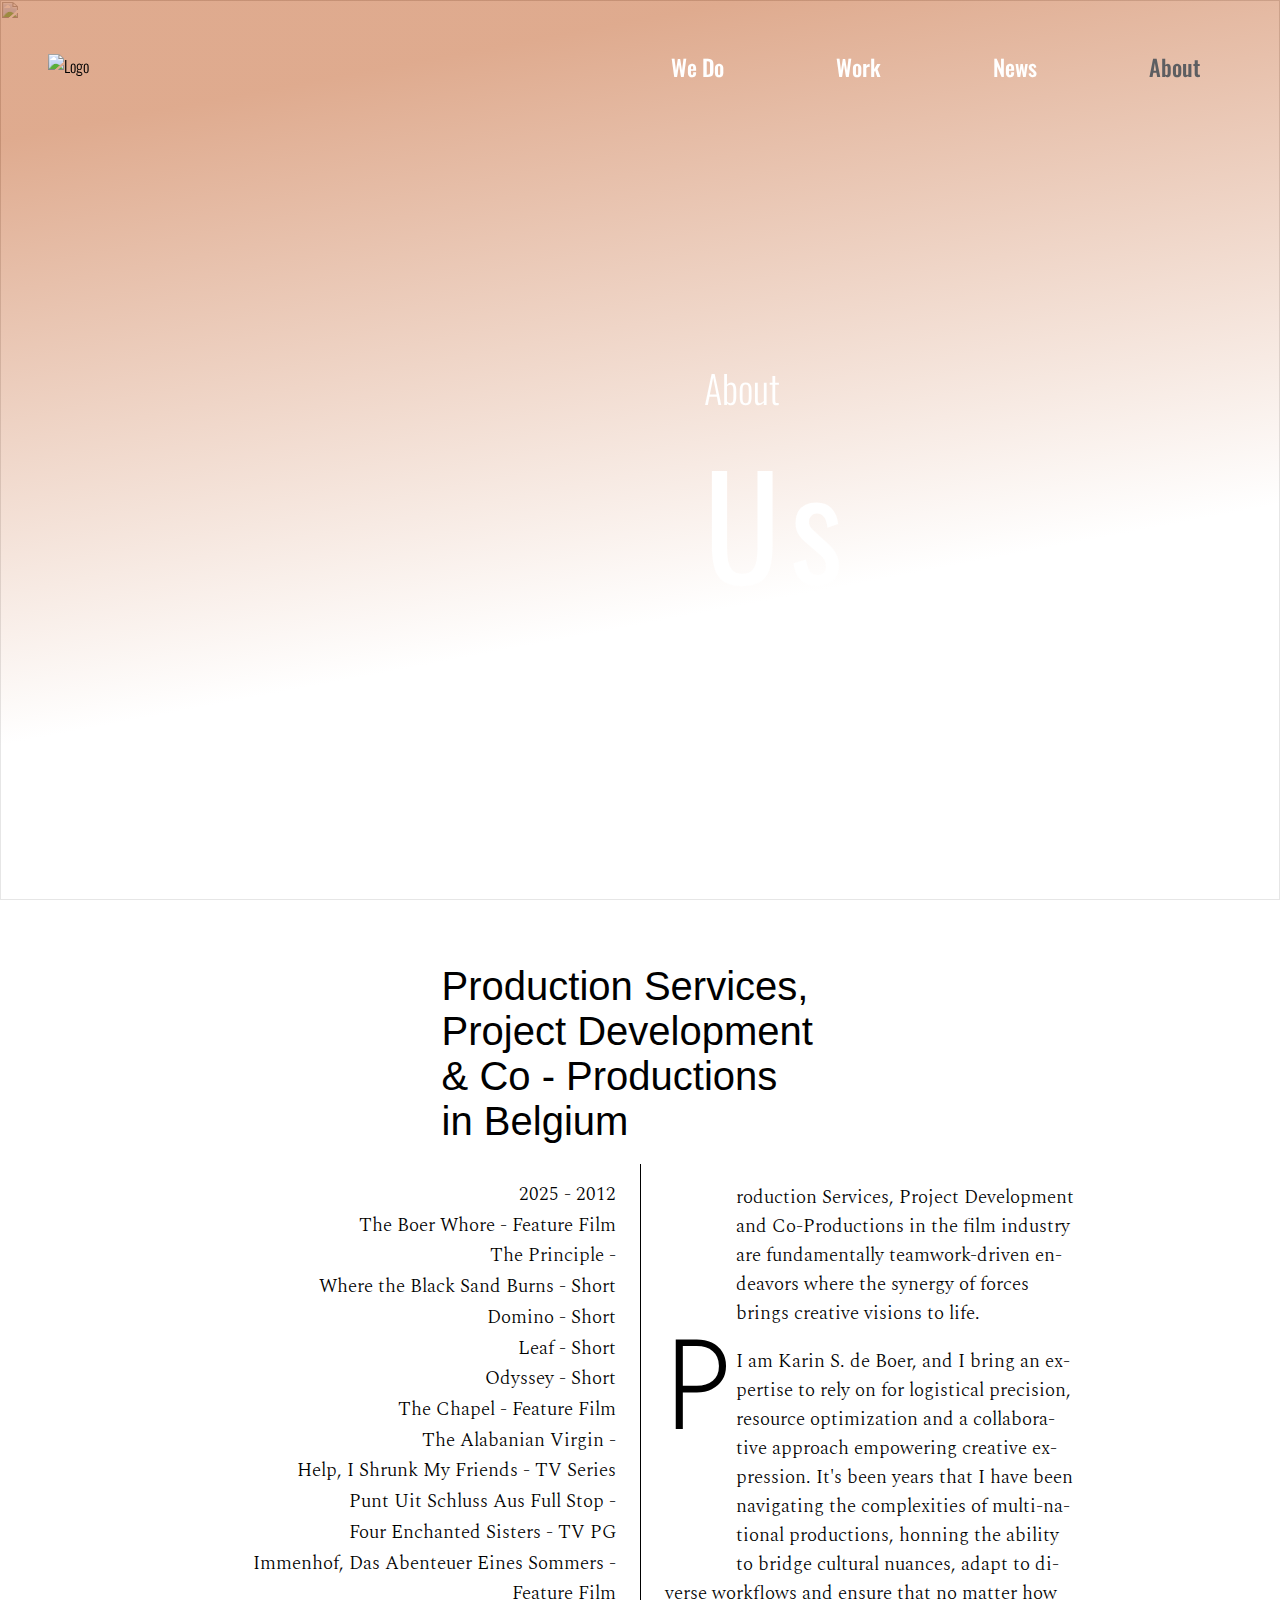
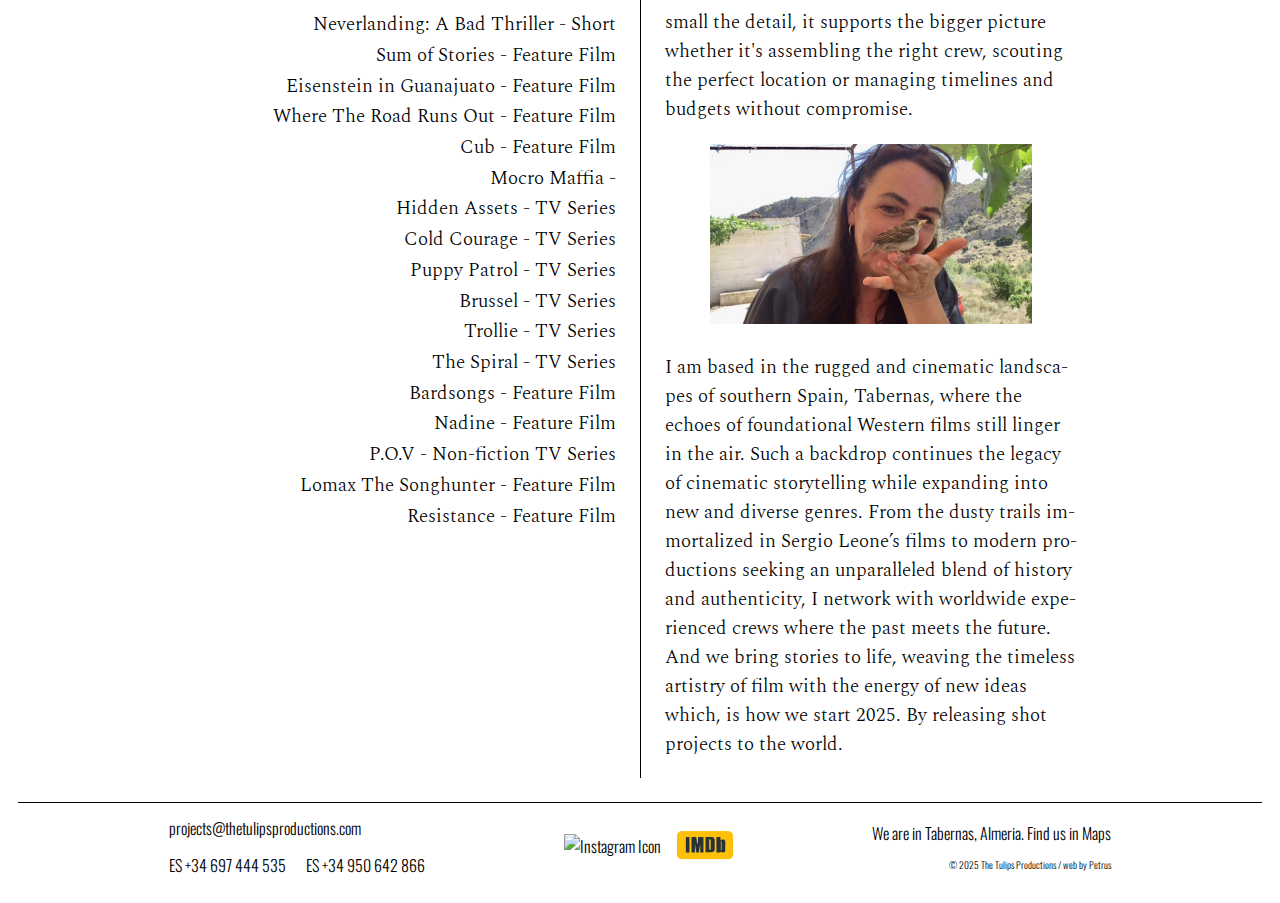
==== commit a276669d: "Add files via upload" ====
--- a/about.html
+++ b/about.html
@@ -3,7 +3,10 @@
 <head>
     <meta charset="UTF-8">
     <meta name="viewport" content="width=device-width, initial-scale=1.0">
-    <title>TT 2025</title>
+    <title>Who are we. The Tulips - film production experts</title>
+
+    <meta name="description" content="Learn more about The Tulips Productions, a film production company dedicated to developing and co-producing feature films and commercials.">
+
     <link rel="stylesheet" href="about.css">
 
     <!-- Fuente de Google Fonts: Nunito -->
@@ -33,9 +36,9 @@
 
         <ul class="menu">
             <li class="nav-item"><a href="#wedo" onclick="redirectToPage('wedo.html')">We Do</a></li>
-            <li class="nav-item"><a href="#work" onclick="redirectToPage('work.html')">Work</a></li>
-            <li class="nav-item"><a href="#news" onclick="redirectToPage('news.html')">News</a></li>
-            <li class="nav-item"><a href="#about" style="color: #5D5E61;" onclick="redirectToPage('about.html')">About</a></li>
+            <li class="nav-item"><a href="work.html">Work</a></li>
+            <li class="nav-item"><a href="news.html">News</a></li>
+            <li class="nav-item"><a href="about.html" style="color: #5D5E61;">About</a></li>
 
         </ul>
 
@@ -52,10 +55,10 @@
                             <img src="graphics/tulips_white_outline.png" alt="Logo">
                         </a>
                     </div>
-                    <a href="#wedo" onclick="redirectToPage('wedo.html')">WeDo</a>
-                    <a href="#work" onclick="redirectToPage('news.html')">Work</a>
-                    <a href="#news" onclick="redirectToPage('news.html')">News</a>
-                    <a href="#about" style="color: red;" onclick="redirectToPage('about.html')">About</a>
+                    <a href="wedo.html">WeDo</a>
+                    <a href="news.html">Work</a>
+                    <a href="news.html">News</a>
+                    <a href="about.html" style="color: #5D5E61;">About</a>
                 </div>
         </div>
 
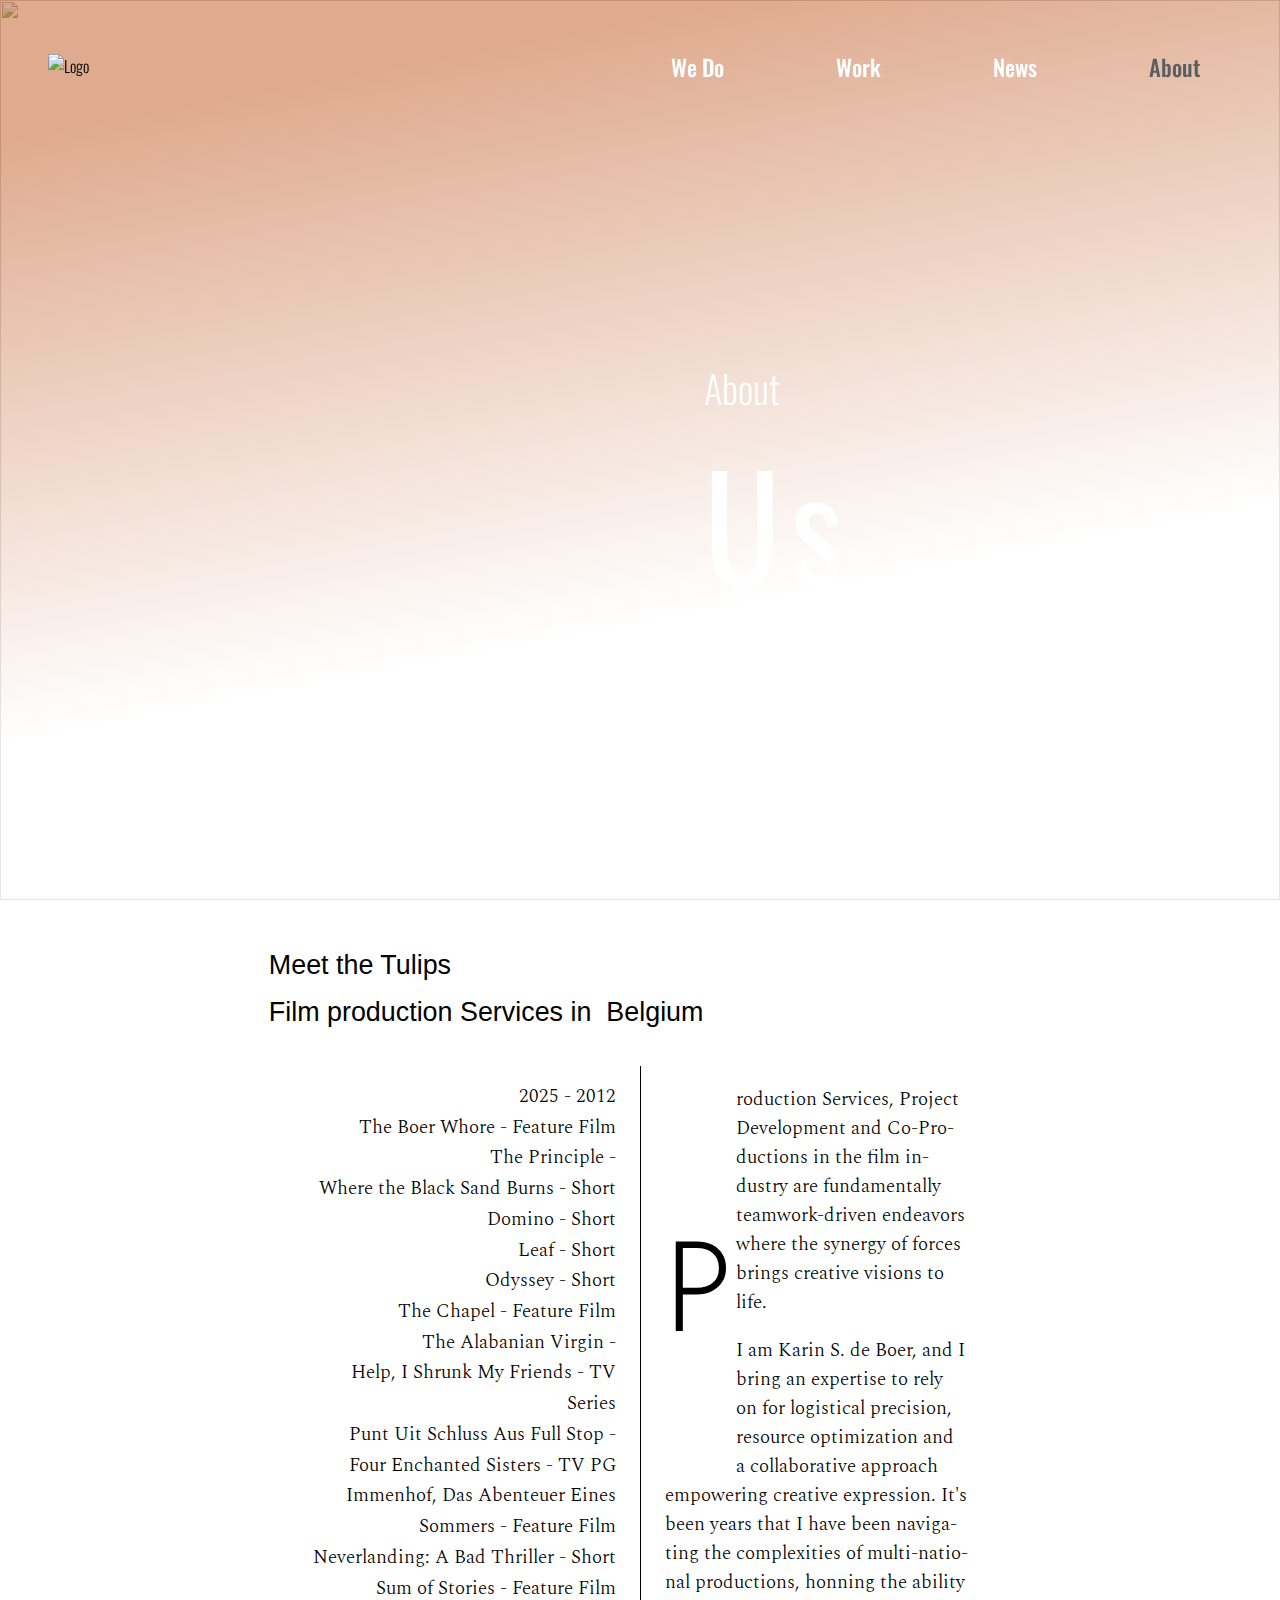
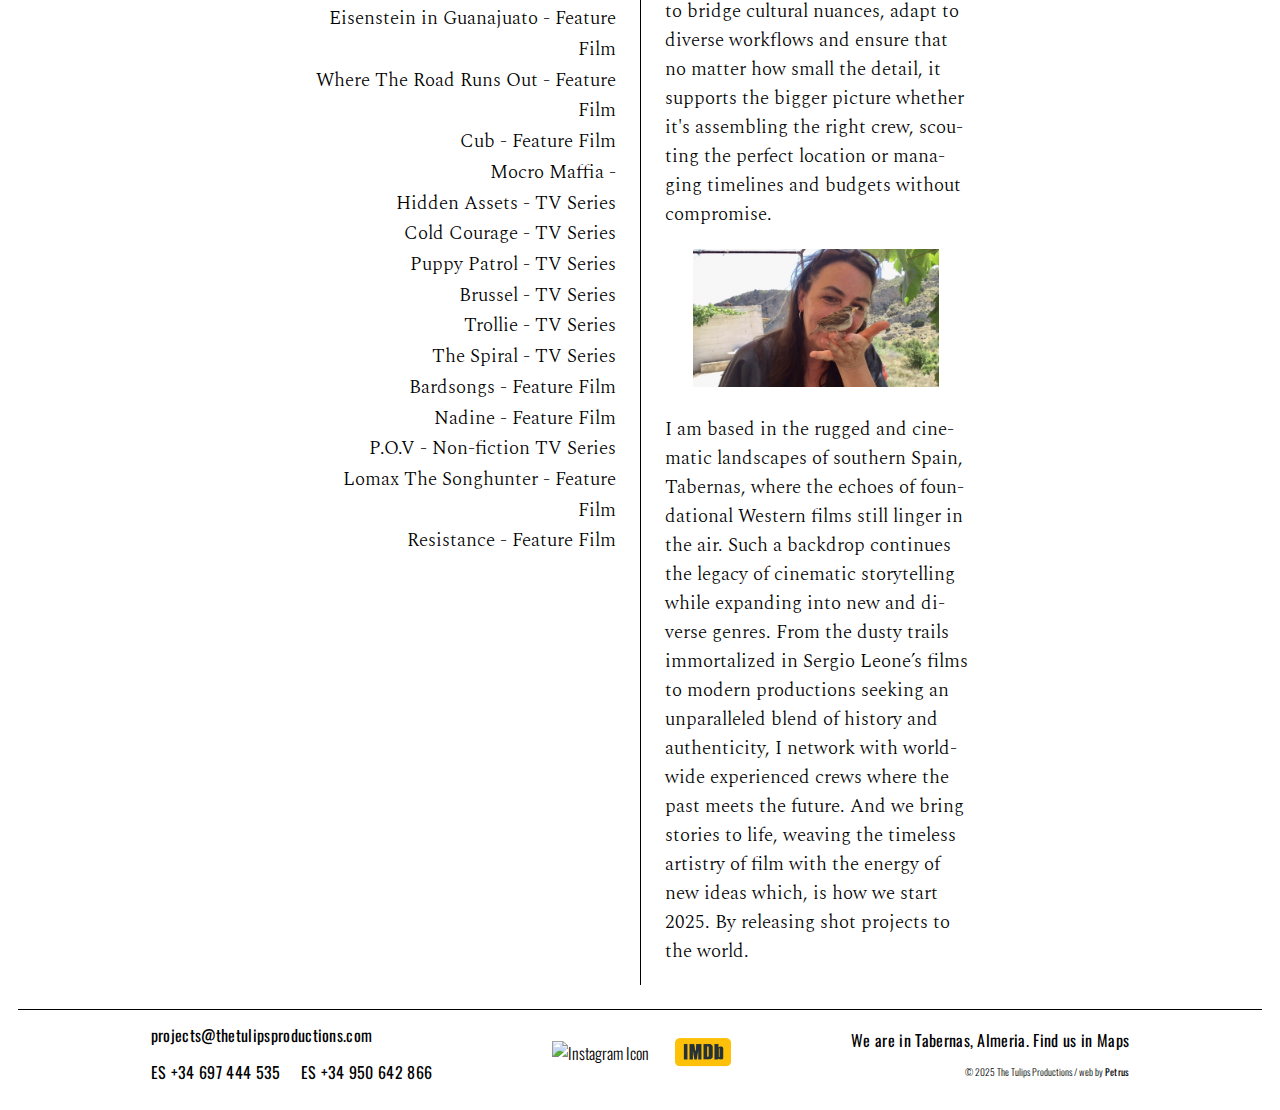
==== commit d581bd82: "Add files via upload" ====
--- a/about.html
+++ b/about.html
@@ -5,7 +5,7 @@
     <meta name="viewport" content="width=device-width, initial-scale=1.0">
     <title>Who are we. The Tulips - film production experts</title>
 
-    <meta name="description" content="Learn more about The Tulips Productions, a film production company dedicated to developing and co-producing feature films and commercials.">
+    <meta name="description" content="Learn more about The Tulips, a film production company dedicated to developing and co-producing feature films and commercials.">
 
     <link rel="stylesheet" href="about.css">
 
@@ -17,14 +17,27 @@
     <!-- Font Awesome para íconos -->
     <link href="https://cdnjs.cloudflare.com/ajax/libs/font-awesome/6.0.0-beta3/css/all.min.css" rel="stylesheet">
 
+    <link rel="icon" href="favicon.ico" type="image/ico">
+
     <!-- Fuente de Google Fonts: Spectral -->
     <link rel="preconnect" href="https://fonts.googleapis.com">
     <link rel="preconnect" href="https://fonts.gstatic.com" crossorigin>
     <link href="https://fonts.googleapis.com/css2?family=Spectral:ital,wght@0,200;0,300;0,400;0,500;0,600;0,700;0,800;1,200;1,300;1,400;1,500;1,600;1,700;1,800&display=swap" rel="stylesheet">
 
+    <!-- Google tag (gtag.js) -->
+    <script async src="https://www.googletagmanager.com/gtag/js?id=G-X83XBTG8X2"></script>
+    <script>
+      window.dataLayer = window.dataLayer || [];
+      function gtag(){dataLayer.push(arguments);}
+      gtag('js', new Date());
+
+      gtag('config', 'G-X83XBTG8X2');
+    </script>
+
 </head>
 
 <body>
+    <h1 class="hidden-h1">Meet The Tulips Productions</h1>
 
     <header class="navbar">
 
@@ -42,9 +55,9 @@
 
         </ul>
 
-                <!-- Icono de Hamburguesa -->
+         <!-- Icono de Hamburguesa -->
         <div class="hamburger-icon" onclick="toggleMenu()">
-                    <i class="fas fa-bars"></i> <!-- Ícono de hamburguesa de Font Awesome -->
+            <img src="graphics/menu-hamburguer.png" alt="Menú">
         </div>
 
         <div id="mobilemenu">
@@ -96,14 +109,13 @@
 
     <section class="aboutus">
         <div class="grid-container">
+
             <header class="header">
-                <h1 class="ps">Production Services,</h1>
-                <h1 class="pd">Project Development</h1>
-                <h1 class="cp">& Co - Productions</h1>
-                <h1>
-                    in<span id="country-dynamic">Spain</span>
+                <h1 class="h1-styled">
+                    <span class="meet">Meet the Tulips</span>
+                    <span class="services">Film production Services in</span>
+                    <span id="country-dynamic">Spain</span>
                 </h1>
-                
             </header>
 
             <div class="credits-about">
@@ -181,7 +193,7 @@
                 
                 <p class="copy">
                     <span>© 2025 The Tulips Productions / web by 
-                        <a class="email" href="mailto:pedroagustinlecumberri@gmail.com">Petrus</a>
+                        <a class="email" href="mailto:pedroalerri@yahoo.es">Petrus</a>
                     </span>
                 </p>
             </div>
@@ -292,4 +304,7 @@
     </script>
 
 </body>
-</html>+</html>
+
+
+
--- a/about.css
+++ b/about.css
@@ -41,8 +41,16 @@
 
 #mask text {
     font-family: "Oswald", sans-serif;
-
 } 
+
+.hidden-h1 {
+    position: absolute;
+    width: 1px;
+    height: 1px;
+    overflow: hidden;
+    clip-path: inset(50%);
+    white-space: nowrap;
+}
 
 /* navbar-------------------------------------------------------------- */
 
@@ -159,33 +167,19 @@
 /* sections --------------------------------------------------------------------- */
 .aboutus {
     background-color: white;
+    margin: 0 auto;
+}
+
+.grid-container {
+
 }
 
 /* Base styles */
 body {
-    
     margin: 0;
     padding: 0;
     color: #000;
     background-color: #fff;
-}
-
-h1, h2 {
-    margin: 0;
-    padding: 0;
-}
-
-h1 {
-    font-size: 2.5em;
-    text-align: center;
-    margin-bottom: 20px;
-}
-
-h2 {
-    font-size: 1.2em;
-    text-transform: uppercase;
-    letter-spacing: 2px;
-    margin-bottom: 15px;
 }
 
 .section.all-films li {
@@ -193,7 +187,6 @@
     font-weight: 300;
     font-style: normal;
     font-size: clamp(1rem, 1.5vw, 1.2rem);
-    text-align: left;
     padding: 0 1.5rem;
 }
 
@@ -208,22 +201,36 @@
 }
 
 /* Grid layout --------------------------------------------------------------------------------------------------------------------------- */
-.grid-container {
-    display: grid;
-    grid-template-columns: 2fr 2fr 2fr;
-    width: 80%;
+.header {
+    width: 58%;
     margin: 0 auto;
-    padding: 20px;
-}
-
-.header {
-    grid-column: span 3;
-    text-align: center;
+    display:block;
+}
+
+.h1-styled {
+    font-size: clamp(1.4rem, 2.1vw, 2.5rem);
+    font-weight: 400;
+}
+
+.meet {
+    display: block;
+    padding: 0 0 1rem 0;
+}
+
+.services {
+
+}
+
+.header span {
+    
 }
 
 #country-dynamic {
     color: black; /* Color para destacar */
     transition: opacity 0s ease; /* Transición suave en cambios */
+    font-size: clamp(1.4rem, 2.1vw, 2.5rem);
+    font-weight: 500;
+    text-align: right;
 }
 
 .section {
@@ -291,24 +298,14 @@
     display: flex; /* Mantener flex para diseño flexible */
     flex-direction: column; /* Apilar <h1> arriba */
     gap: 20px; /* Espaciado entre elementos */
-    width: 80%;
     margin: 0 auto;
-    padding:4rem 0 0 0;
-}
-
-.grid-container header h1{
-    width:100%; /* Ajusta al contenido real */
-    display: flex;
-    justify-content: flex-start;
-    font-weight: 400;
-    margin: 0 0 0 9.8rem;
-    padding: 0 0 0 9.8rem;
+    padding: 2rem 0 0 0;
 }
 
 .credits-about {
     display: flex; /* Coloca las dos secciones en fila */
     flex-direction: row; /* Aquí forzamos el layout horizontal */
-    width: 90%; /* Asegura que ocupe el ancho total */
+    width: 55%; /* Asegura que ocupe el ancho total */
     margin: 0 auto;
 }
 
@@ -363,7 +360,7 @@
 .footer-icon {
     display: flex;
     align-items: center;
-    gap: 1rem; /* Espaciado uniforme entre elementos */
+    gap: 1.6rem; /* Espaciado uniforme entre elementos */
 }
 
 .footer-icon img {
@@ -379,6 +376,12 @@
 .footer-links p {
     margin: 0; /* Quitar márgenes predeterminados */
     text-align: center; /* Opcional: Centrar el texto */
+}
+
+.footer-links.right a,
+.footer-links.left a {
+    font-weight: normal;
+    letter-spacing: 0.02em;
 }
 
 .footer-icon .web a {
@@ -426,6 +429,22 @@
 
 /* Responsive Design ------------------------------------------------------------------------------------------------------------------------------------------------ */
 @media (max-width: 768px) {
+
+.h1-styled .services {
+    font-size: 1.7rem;
+    margin: 0;
+    padding:0;
+}
+
+.meet {
+    font-size:1.7rem;
+    padding: 0;
+}
+
+#country-dynamic {
+    display: block;
+}
+
   .menu {
         display: none;
   }
@@ -441,13 +460,17 @@
   .hamburger-icon {
         display: block; /* Mostrar en versión móvil */
         position: absolute;
-        top: 46%; /* Centrado verticalmente */
+        top: 50%; /* Centrado verticalmente */
         right: 2rem; /* Alineado al extremo derecho */
         transform: translateY(-50%); /* Centrado perfecto */
-        font-size: 1.5rem;
-        margin-right: .6rem;
-        color: white;
-  }
+        font-size: 1rem;
+        padding: 0 .4rem 0 0;
+    }
+
+.hamburger-icon img {
+        width: 25px; /* Ajusta según el tamaño que necesites */
+        height: auto;
+    }
 
   /* Ajustes adicionales si necesitas modificar el logo o el menú */
     .logo img {
@@ -630,6 +653,8 @@
       }
 
     /* footer ------------------------------------------------------------------------- */
+    
+
     .footer {
         display: flex;
         flex-direction: column; /* Cambia la disposición a vertical */
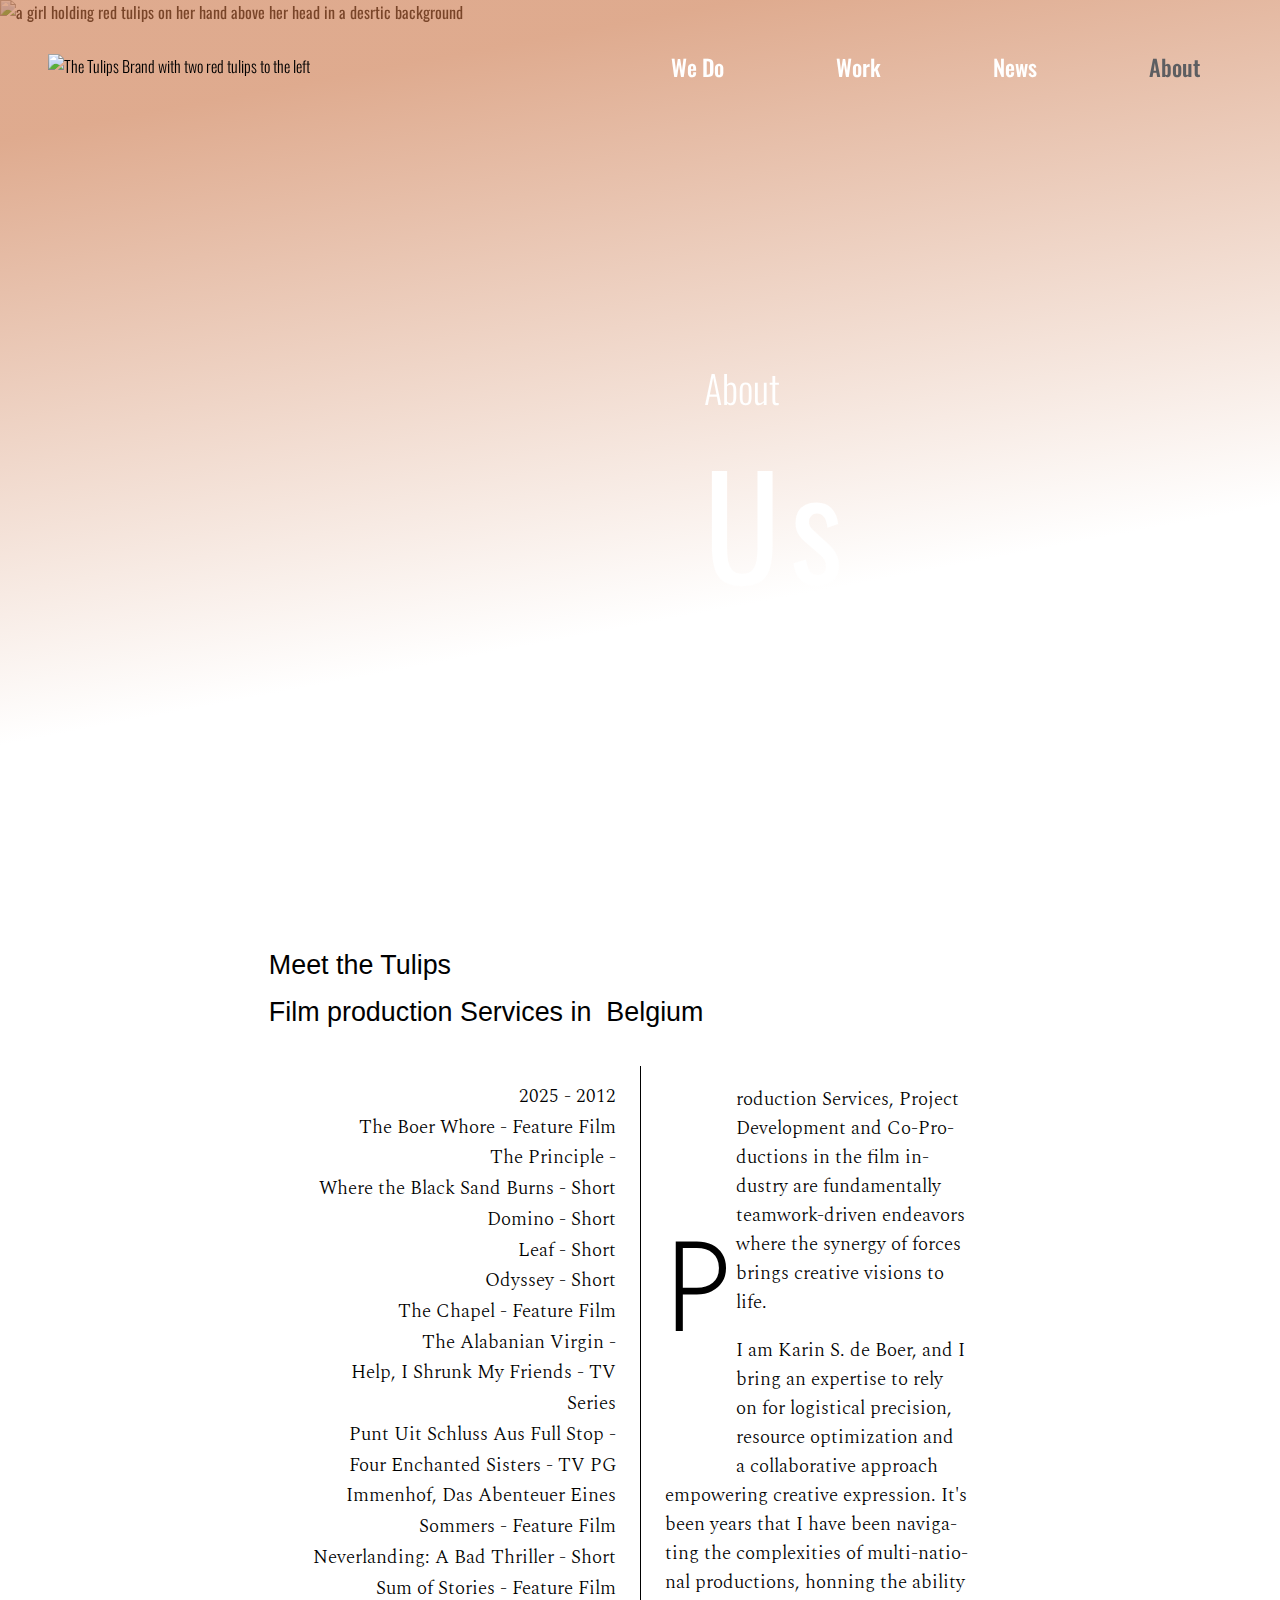
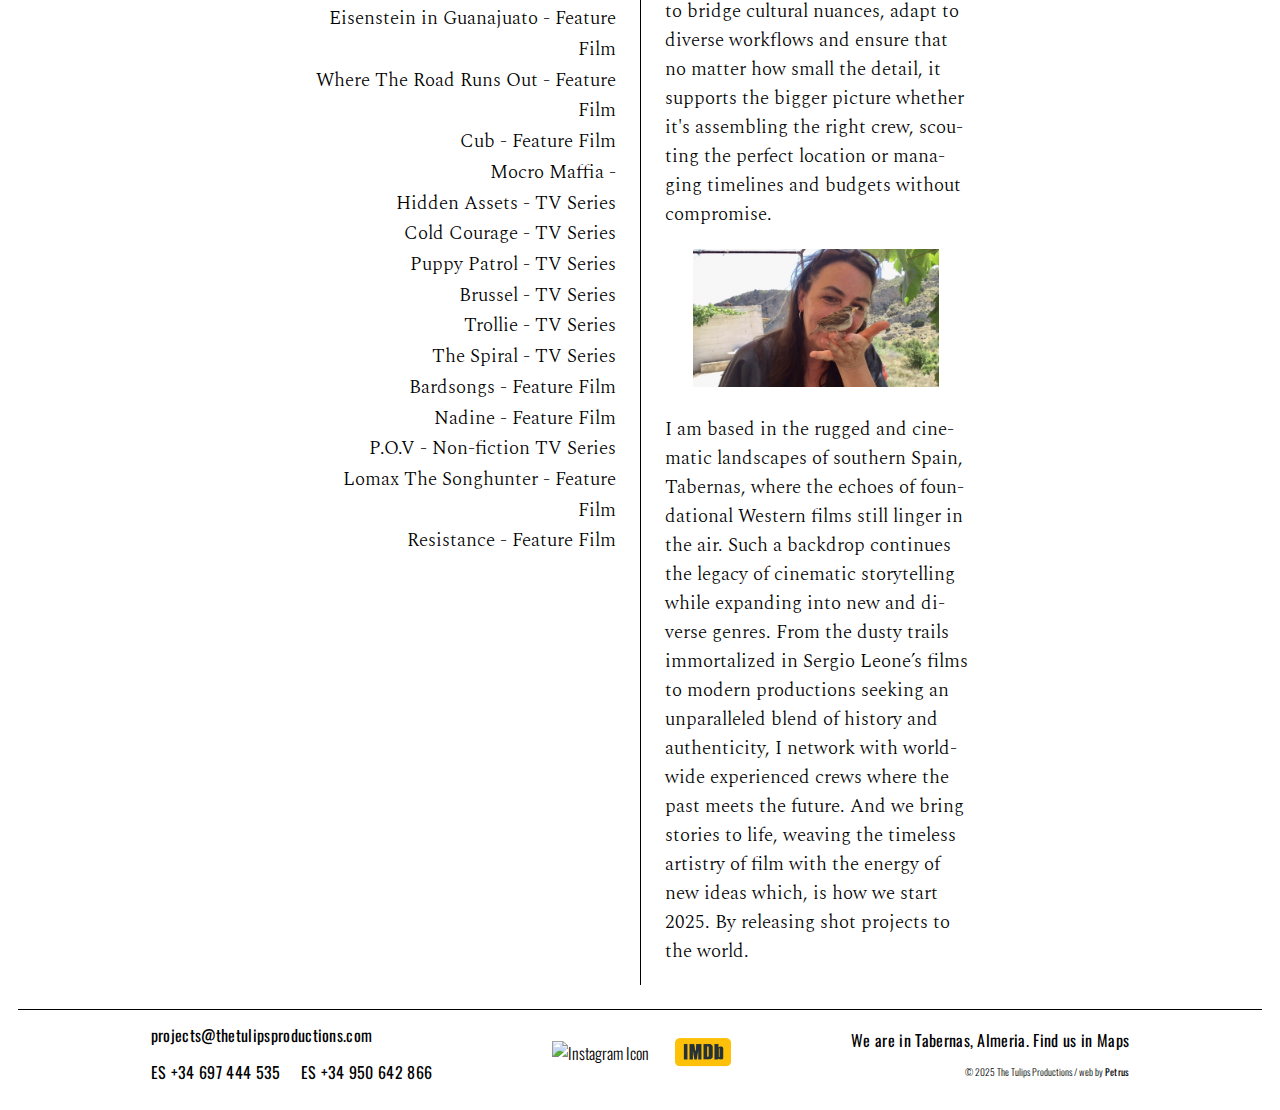
==== commit 1468bfc6: "Add files via upload" ====
--- a/about.html
+++ b/about.html
@@ -3,9 +3,10 @@
 <head>
     <meta charset="UTF-8">
     <meta name="viewport" content="width=device-width, initial-scale=1.0">
-    <title>Who are we. The Tulips - film production experts</title>
-
-    <meta name="description" content="Learn more about The Tulips, a film production company dedicated to developing and co-producing feature films and commercials.">
+    <title>About Us | Meet the Team Behind The Tulips Productions</title>
+
+
+    <meta name="description" content="Learn more about The Tulips, a feature film production company dedicated to developing and co-producing feature films and commercials">
 
     <link rel="stylesheet" href="about.css">
 
@@ -14,8 +15,6 @@
 
     <!-- Fuente de Google Fonts: Jost (Para encabezados) -->
     <link href="https://fonts.googleapis.com/css2?family=Jost:wght@300;400;500;600&display=swap" rel="stylesheet">
-    <!-- Font Awesome para íconos -->
-    <link href="https://cdnjs.cloudflare.com/ajax/libs/font-awesome/6.0.0-beta3/css/all.min.css" rel="stylesheet">
 
     <link rel="icon" href="favicon.ico" type="image/ico">
 
@@ -43,7 +42,7 @@
 
         <div class="logo">
             <a href="#home" onclick="redirectToPage('index.html')">
-                <img src="graphics/tulips-rood-totaal-clean-1024x269.png" alt="Logo">
+                <img src="graphics/tulips-rood-totaal-clean-1024x269.png" alt="The Tulips Brand with two red tulips to the left">
             </a>
         </div>
 
@@ -52,12 +51,11 @@
             <li class="nav-item"><a href="work.html">Work</a></li>
             <li class="nav-item"><a href="news.html">News</a></li>
             <li class="nav-item"><a href="about.html" style="color: #5D5E61;">About</a></li>
-
         </ul>
 
          <!-- Icono de Hamburguesa -->
         <div class="hamburger-icon" onclick="toggleMenu()">
-            <img src="graphics/menu-hamburguer.png" alt="Menú">
+            <img src="graphics/menu-hamburguer.png" alt="Menú hamburguer to click on">
         </div>
 
         <div id="mobilemenu">
@@ -65,7 +63,7 @@
                 <div class="mobilemenu-content">
                     <div  class="logomovil">
                         <a href="#home" onclick="redirectToPage('index.html')">
-                            <img src="graphics/tulips_white_outline.png" alt="Logo">
+                            <img src="graphics/tulips_white_outline.png" alt="Two red tulips intertwinned logo">
                         </a>
                     </div>
                     <a href="wedo.html">WeDo</a>
@@ -79,7 +77,7 @@
 
     <picture>
 
-      <img id="mainpicture" src="stills/7SnZcjII.jpeg" alt="">
+      <img id="mainpicture" src="stills/7SnZcjII.jpeg" alt="a girl holding red tulips on her hand above her head in a desrtic background">
 
       <svg width="100%" height="100">
         <defs>
@@ -158,7 +156,7 @@
                     <p>Production Services, Project Development and Co-Productions in the film industry are fundamentally teamwork-driven endeavors where the synergy of forces brings creative visions to life.</p>
                     <p>I am Karin S. de Boer, and I bring an expertise to rely on for logistical precision, resource optimization and a collaborative approach empowering creative expression. It's been years that I have been navigating the complexities of multi-national productions, honning the ability to bridge cultural nuances, adapt to diverse workflows and ensure that no matter how small the detail, it supports the bigger picture whether it's assembling the right crew, scouting the perfect location or managing timelines and budgets without compromise.
                     </p>
-                    <img class="karin" src="tests/Karin.jpeg">
+                    <img class="karin" src="tests/Karin.jpeg" alt="the boss letting a bird stand on her hand while its kissed">
                     <p>
                     I am based in the rugged and cinematic landscapes of southern Spain, Tabernas, where the echoes of foundational Western films still linger in the air. Such a backdrop continues the legacy of cinematic storytelling while expanding into new and diverse genres. From the dusty trails immortalized in Sergio Leone’s films to modern productions seeking an unparalleled blend of history and authenticity, I network with worldwide experienced crews where the past meets the future. And we bring stories to life, weaving the timeless artistry of film with the energy of new ideas which, is how we start 2025. By releasing shot projects to the world.</p>
                 </div>
@@ -184,7 +182,7 @@
                     <img src="graphics/vecteezy_instagram-logo-png-instagram-icon-transparent_18930460.png" alt="Instagram Icon" class="instagram-icon">
                 </a>
                 <a class="imdb" href="https://www.imdb.com/name/nm0207492/?ref_=fn_all_nme_1" target="_blank">
-                    <img src="graphics/05dc775f10b2293fd00db89c73d32726.png" alt="Instagram Icon" class="imdb-icon">
+                    <img src="graphics/05dc775f10b2293fd00db89c73d32726.png" alt="Imdb Icon" class="imdb-icon">
                 </a>
             </div>
 
@@ -308,3 +306,7 @@
 
 
 
+
+
+
+
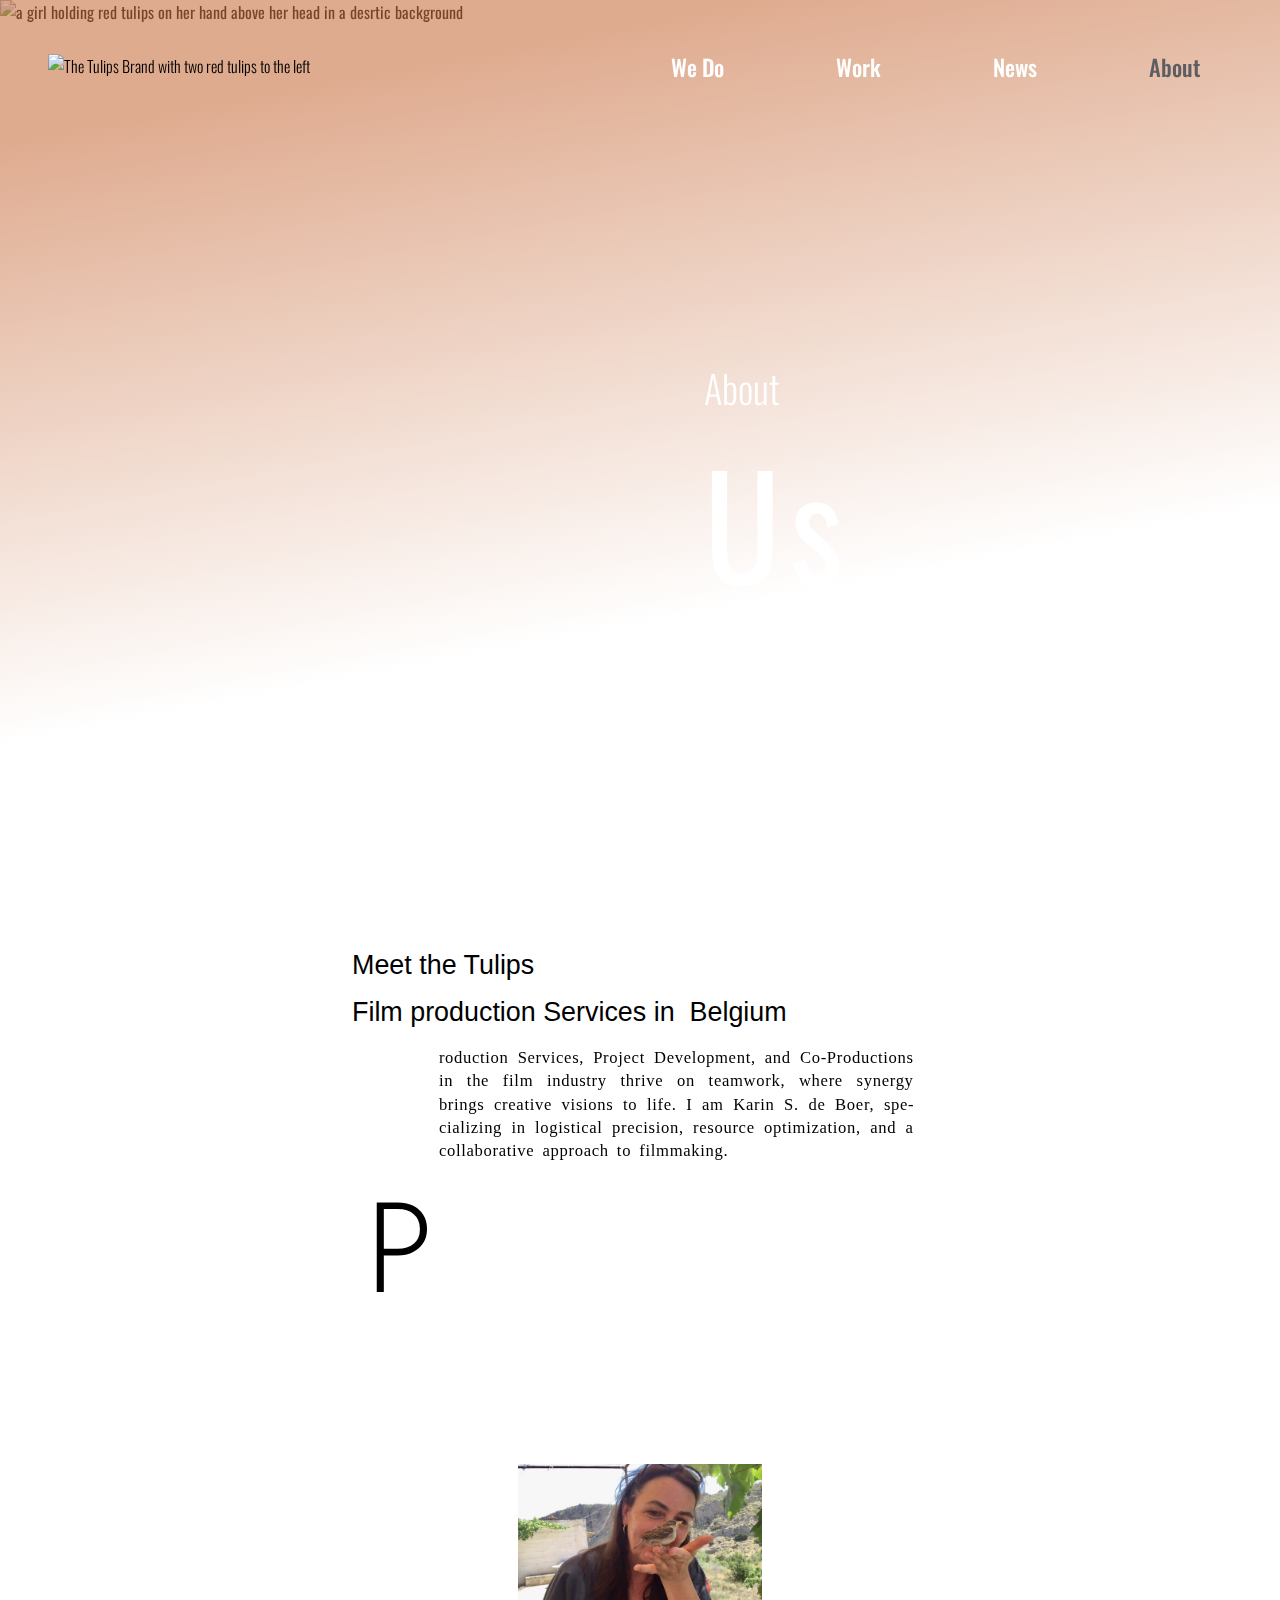
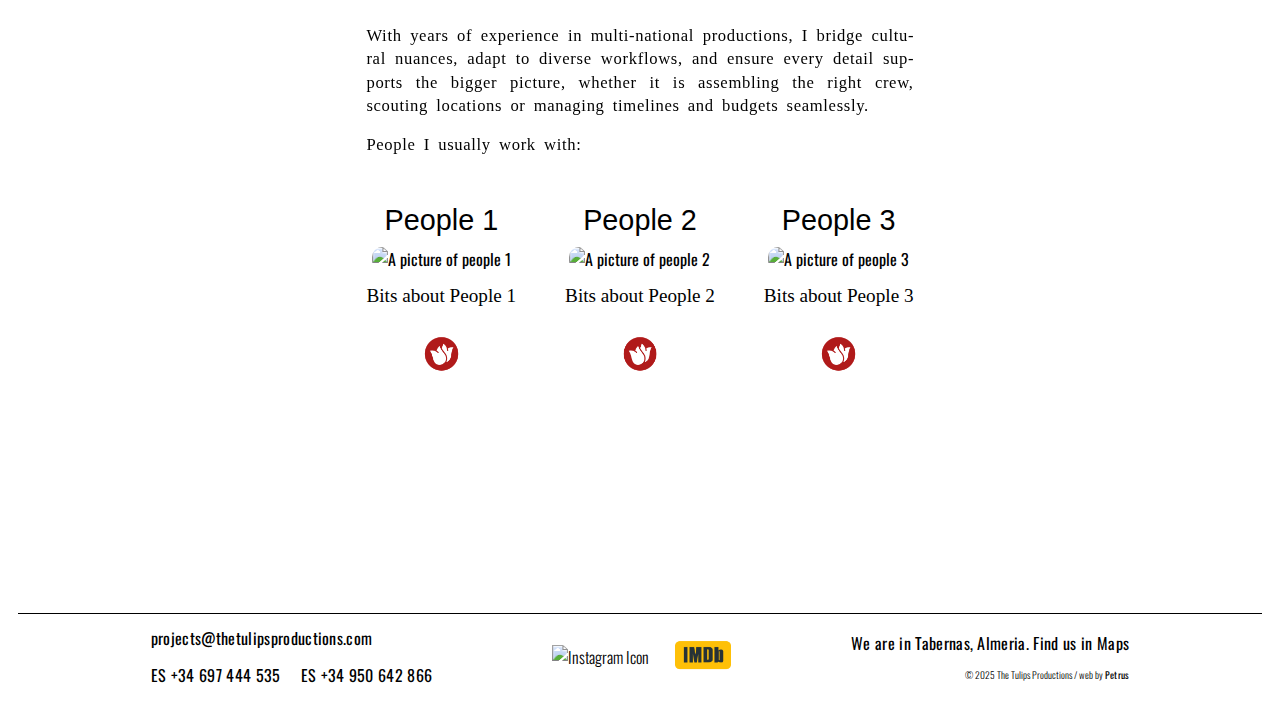
==== commit 6da430e8: "Add files via upload" ====
--- a/about.html
+++ b/about.html
@@ -3,18 +3,12 @@
 <head>
     <meta charset="UTF-8">
     <meta name="viewport" content="width=device-width, initial-scale=1.0">
-    <title>About Us | Meet the Team Behind The Tulips Productions</title>
+    <title>About Us | Meet the Tulips Productions team</title>
 
 
     <meta name="description" content="Learn more about The Tulips, a feature film production company dedicated to developing and co-producing feature films and commercials">
 
     <link rel="stylesheet" href="about.css">
-
-    <!-- Fuente de Google Fonts: Nunito -->
-    <link href="https://fonts.googleapis.com/css2?family=Nunito:wght@300;400;600&display=swap" rel="stylesheet">
-
-    <!-- Fuente de Google Fonts: Jost (Para encabezados) -->
-    <link href="https://fonts.googleapis.com/css2?family=Jost:wght@300;400;500;600&display=swap" rel="stylesheet">
 
     <link rel="icon" href="favicon.ico" type="image/ico">
 
@@ -94,7 +88,7 @@
 
           <mask id="mask2">
             <rect width="100%" height="100%" fill="#fff" />
-            <text class="services" x="23.5%" y="68%" font-size="6vw" font-weight="300" >About</text>
+            <text class="services" x="23.5%" y="66%" font-size="6vw" font-weight="300" >About</text>
             <text class="services" x="22%" y="77%" font-size="20vw" font-weight="500" letter-spacing="8">Us</text>
           </mask>
 
@@ -106,7 +100,7 @@
     </picture>
 
     <section class="aboutus">
-        <div class="grid-container">
+        <div class="main-container">
 
             <header class="header">
                 <h1 class="h1-styled">
@@ -116,57 +110,49 @@
                 </h1>
             </header>
 
-            <div class="credits-about">
-                <div class="section all-films">
-                    <ul>
-                        <li>2025 - 2012</li>
-                        <li>The Boer Whore -<span class="media"> Feature Film</span></li>
-                        <li>The Principle -<span class="media"></span></li>
-                        <li>Where the Black Sand Burns -<span class="media"> Short</span></li>
-                        <li>Domino -<span class="media"> Short</span></li>
-                        <li>Leaf -<span class="media"> Short</span></li>
-                        <li>Odyssey -<span class="media"> Short</span></li>
-                        <li>The Chapel -<span class="media"> Feature Film</span></li>
-                        <li>The Alabanian Virgin -<span class="media"></span></li>
-                        <li>Help, I Shrunk My Friends -<span class="media"> TV Series</span></li>
-                        <li>Punt Uit Schluss Aus Full Stop -<span class="media"></span></li>
-                        <li>Four Enchanted Sisters -<span class="media"></span> TV PG</li>
-                        <li>Immenhof, Das Abenteuer Eines Sommers -<span class="media"> Feature Film</span></li>
-                        <li>Neverlanding: A Bad Thriller -<span class="media"> Short</span></li>
-                        <li>Sum of Stories -<span class="media"> Feature Film</span></li>
-                        <li>Eisenstein in Guanajuato -<span class="media"> Feature Film</span></li>
-                        <li>Where The Road Runs Out -<span class="media"> Feature Film</span></li>
-                        <li>Cub -<span class="media"> Feature Film</span></li>
-                        <li>Mocro Maffia -<span class="media"></span></li>
-                        <li>Hidden Assets -<span class="media"> TV Series</span></li>
-                        <li>Cold Courage -<span class="media"> TV Series</span></li>
-                        <li>Puppy Patrol -<span class="media"> TV Series</span></li>
-                        <li>Brussel -<span class="media"> TV Series</span></li>
-                        <li>Trollie -<span class="media"> TV Series</span></li>
-                        <li>The Spiral -<span class="media"> TV Series</span></li>
-                        <li>Bardsongs -<span class="media"> Feature Film</span></li>
-                        <li>Nadine -<span class="media"> Feature Film</span></li>
-                        <li>P.O.V -<span class="media"> Non-fiction TV Series</span></li>
-                        <li>Lomax The Songhunter -<span class="media"> Feature Film</span></li>
-                        <li>Resistance -<span class="media"> Feature Film</span></li>
-                    </ul>
+                <div class="section bio">
+                        <p>Production Services, Project Development, and Co-Productions in the film industry thrive on teamwork, where synergy brings creative visions to life. I am Karin S. de Boer, specializing in logistical precision, resource optimization, and a collaborative approach to filmmaking.</p>
+                            <img class="karin" src="tests/Karin.jpeg" alt="the boss letting a bird stand on her hand while its kissed">
+                        <p>With years of experience in multi-national productions, I bridge cultural nuances, adapt to diverse workflows, and ensure every detail supports the bigger picture, whether it is assembling the right crew, scouting locations or managing timelines and budgets seamlessly.</p>
+                        <div class="spacer"></div>  <!-- Esto crea el espacio -->
+                        <p>People I usually work with:</p>
                 </div>
-
-                <div class="section bio">
-                    <p>Production Services, Project Development and Co-Productions in the film industry are fundamentally teamwork-driven endeavors where the synergy of forces brings creative visions to life.</p>
-                    <p>I am Karin S. de Boer, and I bring an expertise to rely on for logistical precision, resource optimization and a collaborative approach empowering creative expression. It's been years that I have been navigating the complexities of multi-national productions, honning the ability to bridge cultural nuances, adapt to diverse workflows and ensure that no matter how small the detail, it supports the bigger picture whether it's assembling the right crew, scouting the perfect location or managing timelines and budgets without compromise.
-                    </p>
-                    <img class="karin" src="tests/Karin.jpeg" alt="the boss letting a bird stand on her hand while its kissed">
-                    <p>
-                    I am based in the rugged and cinematic landscapes of southern Spain, Tabernas, where the echoes of foundational Western films still linger in the air. Such a backdrop continues the legacy of cinematic storytelling while expanding into new and diverse genres. From the dusty trails immortalized in Sergio Leone’s films to modern productions seeking an unparalleled blend of history and authenticity, I network with worldwide experienced crews where the past meets the future. And we bring stories to life, weaving the timeless artistry of film with the energy of new ideas which, is how we start 2025. By releasing shot projects to the world.</p>
-                </div>
-            </div>
         
         </div>
     
+        <div class="grid-container">
+
+            <div class="team-member">
+                <h2 class="team-title">People 1</h2>
+                <img src="images/director.jpg" alt="A picture of people 1" class="team-image">
+                <p class="team-text">Bits about People 1</p>
+                <a class="" href="" target="blank">
+                    <img class="round-logo" src="graphics/tulips-rood-beeld-clean.png" alt="Two red tulips intertwinned logo">
+                </a>
+            </div>
+
+            <div class="team-member">
+                <h2 class="team-title">People 2</h2>
+                <img src="images/cinematographer.jpg" alt="A picture of people 2" class="team-image">
+                <p class="team-text">Bits about People 2</p>
+                <a class="" href="" target="blank">
+                    <img class="round-logo" src="graphics/tulips-rood-beeld-clean.png" alt="Two red tulips intertwinned logo">
+                </a>
+            </div>
+
+            <div class="team-member">
+                <h2 class="team-title">People 3</h2>
+                <img src="images/producer.jpg" alt="A picture of people 3" class="team-image">
+                <p class="team-text">Bits about People 3</p>
+                <a class="" href="" target="blank">
+                    <img class="round-logo" src="graphics/tulips-rood-beeld-clean.png" alt="Two red tulips intertwinned logo">
+                </a>
+            </div>
+
+        </div>
+
     </section>
 
-    <div>
     <footer class="footer">
 
             <div class="footer-links left">
@@ -196,7 +182,7 @@
                 </p>
             </div>
 
-        </footer>
+    </footer>
 
     <script src="script.js"></script>
     <script>
--- a/about.css
+++ b/about.css
@@ -1,17 +1,36 @@
 @import url("https://fonts.googleapis.com/css?family=Oswald:300,700");
 
+
+@import url("https://fonts.googleapis.com/css2?family=Jost:wght@400;700&display=swap!");
+
+/* Taviraj */
+@font-face {
+  font-family: 'Taviraj';
+  src: url(‘/fonts/Taviraj/Taviraj-VariableFont_wght.ttf’) format('truetype');
+  font-weight: 100 900;
+  font-style: normal;
+}
+
+/* Work Sans */
+@font-face {
+  font-family: 'Work Sans';
+  src: url(‘/fonts/Work_Sans/WorkSans-VariableFont_wght.ttf’) format('truetype');
+  font-weight: 100 900;
+  font-style: normal;
+}
+
 html, body {
-    max-width: 1910px; /* Limitar el ancho máximo de todo el layout */
+    max-width: 1910px; 
     margin: 0 auto;
-    overflow-x: hidden; /* Esto evita que haya desplazamiento hacia la derecha */
+    overflow-x: hidden; /
     width: 100%;
-    overscroll-behavior-y: none; /* Evita rebote al final del scroll */
+    overscroll-behavior-y: none; 
 }
 
 /* tipografia --------------------------------------------------------------------------------------- */
 
 h1, h2, h3, h4, h5, h6 {
-    font-family: 'Futura PT', sans-serif; /* Usar Futura PT para los encabezados */
+    font-family: 'Work Sans', sans-serif; 
 }
 
 body, p, li, a {
@@ -67,20 +86,18 @@
   padding: 1.5rem 0rem;
 
   z-index: 10;
-  background-color: transparent; /* Navbar transparente inicial */
-  transition: background-color 0.6s ease; /* Transición suave al cambiar color */
+  background-color: transparent; 
+  transition: background-color 0.6s ease; 
 }
 
 .logo img {
-    height: calc(10vw + 10px); /* Ajusta el tamaño proporcionalmente */
-    width: auto;
+    height: calc(10vw + 10px); 
     max-height: calc(4.5vw + 12px);
     margin-left: 3rem;
 }
 
-/* Estilo cuando el navbar se oscurece */
 .navbar.scrolled {
-    background-color: rgba(0, 0, 0, 0.2); /* Un fondo oscuro */
+    background-color: rgba(0, 0, 0, 0.2); 
 }
 
 .navbar ul {
@@ -103,7 +120,7 @@
 }
 
 .hamburger-icon {
-    display: none; /* Ocultar por defecto */
+    display: none; 
     cursor: pointer;
 }
 
@@ -126,11 +143,11 @@
 }
 
 picture {
-    display: block; /* Asegura que el elemento ocupe su propio bloque */
-    width: 100%; /* La imagen se adaptará al ancho de la ventana */
-    height: 100vh; /* La altura máxima será igual al viewport */
-    position: relative; /* Necesario para posicionar correctamente los elementos internos */
-    overflow: hidden; /* Evita que el contenido desborde los límites */
+    display: block; 
+    width: 100%; 
+    height: 100vh; 
+    position: relative; 
+    overflow: hidden; 
 }
 
 picture img {
@@ -141,23 +158,22 @@
   height: 100%;
   z-index: -1;
 
-  object-fit: cover; /* Asegura que la imagen cubra el área sin deformarse */
-  object-position: center; /* Centra la imagen si se recorta */
-  max-width: 1910px; /* Requiere cambiar a su vez el max-width de html, body*/
+  object-fit: cover; 
+  object-position: center; 
+  max-width: 1910px; 
   margin: 0 auto;
-  max-height: 100vh; /* Evita que la imagen supere el alto del viewport */
-
+  max-height: 100vh;
   object-position: 0% 10%;
 
 }
 
 picture svg {
-    position: absolute; /* Asegura que el SVG esté en la misma posición que la imagen */
+    position: absolute; 
     top: 0;
     left: 0;
-    width: 100%; /* Adapta el SVG al ancho del <picture> */
-    height: 100%; /* Asegura que el SVG ocupe el alto completo del <picture> */
-    pointer-events: none; /* Evita que el SVG interrumpa las interacciones del usuario */
+    width: 100%; 
+    height: 100%; 
+    pointer-events: none;
 }
 
 picture img {
@@ -168,10 +184,7 @@
 .aboutus {
     background-color: white;
     margin: 0 auto;
-}
-
-.grid-container {
-
+    padding: 2rem 0;
 }
 
 /* Base styles */
@@ -182,34 +195,96 @@
     background-color: #fff;
 }
 
-.section.all-films li {
-    font-family: "Spectral", serif;
+.section.bio {
+    font-family: "Taviraj", serif;
     font-weight: 300;
     font-style: normal;
     font-size: clamp(1rem, 1.5vw, 1.2rem);
-    padding: 0 1.5rem;
-}
-
-.section.bio p{
-    font-family: "Spectral", serif;
+    text-align: center;
+    padding: 0;
+    margin:0 0 1.5rem 0;
+    padding: 0 2rem;
+    
+    position: relative; 
+    text-align: center; 
+
+    display: grid; /*  ::first-letter no funciona en elementos con display: flex; por lo que usamos display: grid */
+    place-items: center;
+}
+
+.section.bio p {
+    font-family: "Taviraj", serif;
     font-weight: 300;
     font-style: normal;
-    font-size: clamp(1rem, 1.5vw, 1.2rem);
-    text-align: left;
+    font-size: clamp(1rem, 1.3vw, 1.6rem);
+    text-align: justify;
     padding: 0 1.5rem;
     hyphens: auto;
+
+    letter-spacing: 0.04em; 
+    word-spacing: 0.2em; 
+    line-height: 1.4; 
+    width: 45%;
+    margin: 0 auto;
+}
+
+.spacer {
+    padding-bottom: 1rem;
+}
+
+.grid-container {
+    display: grid;
+    grid-template-columns: repeat(3, 1fr); 
+    gap: 20px;
+    max-width: 1200px;
+    margin: auto;
+    width: 45%;
+}
+
+.team-member {
+    text-align: center;
+    padding:0;
+    height: 400px;
+}
+
+
+.team-title {
+    font-family: "Work Sans", sans-serif;
+    font-size: 1.8rem;
+    margin-bottom: 10px;
+}
+
+
+.team-image {
+    width: 100%;
+    height: auto;
+    border-radius: 10px;
+}
+
+
+.team-text {
+    font-family: "Taviraj", serif;
+    font-size: 1.2rem;
+    margin-top: 10px;
+    line-height: 1.6;
+    text-align: center;
+}
+
+.round-logo {
+    width: 25%;
+    height: auto;
 }
 
 /* Grid layout --------------------------------------------------------------------------------------------------------------------------- */
 .header {
-    width: 58%;
+    width: 45%;
     margin: 0 auto;
     display:block;
 }
 
 .h1-styled {
     font-size: clamp(1.4rem, 2.1vw, 2.5rem);
-    font-weight: 400;
+    font-weight: 500;
 }
 
 .meet {
@@ -217,20 +292,14 @@
     padding: 0 0 1rem 0;
 }
 
-.services {
-
-}
-
-.header span {
-    
-}
-
 #country-dynamic {
-    color: black; /* Color para destacar */
-    transition: opacity 0s ease; /* Transición suave en cambios */
+    color: black; 
+    transition: opacity 0s ease; 
     font-size: clamp(1.4rem, 2.1vw, 2.5rem);
     font-weight: 500;
     text-align: right;
+    margin:0;
+    padding:0;
 }
 
 .section {
@@ -238,16 +307,6 @@
     
 }
 
-.all-films ul {
-    list-style: none;
-    padding: 0;
-}
-
-.all-films li {
-    line-height: 1.6;
-}
-
-/* Links styling */
 a {
     color: #000;
     text-decoration: none;
@@ -257,75 +316,28 @@
     text-decoration: underline;
 }
 
-.section .all-films li {
-    font-family: "Spectral", serif;
-    font-weight: 300;
-    font-style: normal;
-    font-size: clamp(1rem, 1.5vw, 1.2rem);
-    text-align: left;
-    padding: 0 1.5rem;
-}
-
-.section.all-films li {
-    text-align: right;
-}
-
-.section.bio {
-    font-family: "Spectral", serif;
-    font-weight: 300;
-    font-style: normal;
-    font-size: clamp(1rem, 1.5vw, 1.2rem);
-    text-align: left;
-    padding: 0;
-    margin-bottom:1.5rem;
-    
-    position: relative; /* Aseguramos que el contenedor sea relativo */
-    text-align: center; /* Centra horizontalmente los elementos en el contenedor */
-    border-left: 1px solid black;
-}
-
 .section.bio p:first-of-type::first-letter {
   font-size: clamp(4rem, 10vw, 14rem);
-  font-weight:;
+  
   float: left; 
   line-height: 3;
   color: black;
   margin:.6rem .3rem 0 0;
-  font-family: 'Jost', sans-serif; /* Consistent font */
-}
-
-.grid-container {
-    display: flex; /* Mantener flex para diseño flexible */
-    flex-direction: column; /* Apilar <h1> arriba */
-    gap: 20px; /* Espaciado entre elementos */
-    margin: 0 auto;
-    padding: 2rem 0 0 0;
-}
-
-.credits-about {
-    display: flex; /* Coloca las dos secciones en fila */
-    flex-direction: row; /* Aquí forzamos el layout horizontal */
-    width: 55%; /* Asegura que ocupe el ancho total */
-    margin: 0 auto;
-}
-
-.all-films, .bio {
-    flex: 1; /* Ocupan el mismo espacio (puedes ajustarlo si es necesario) */
-    padding: 0; /* Espaciado interno para legibilidad */
+  font-family: 'Jost', sans-serif !important;
 }
 
 .karin {
-    width: 70%;
-
+    width: 20%;
+    padding: 1.5rem 0;
 }
 
 /* Footer ----------------------------------------------------------------------------------- */
 .footer {
     display: flex; 
-    justify-content: space-evenly;  /* Distribuir el espacio entre los elementos */
-    align-items: center;             /* Alinea los elementos verticalmente al centro */
+    justify-content: space-evenly;  
+    align-items: center;            
     padding:1vw;
-    flex-wrap: wrap;  /* Permite que los elementos se envuelvan cuando el tamaño de la pantalla cambie */
+    flex-wrap: wrap; 
     border-top: 1px solid black;
     margin: 0 2vh 1.5vh 2vh;
     background-color: white;
@@ -341,8 +353,8 @@
     display: flex;
     flex-direction: column;
     justify-content: center;
-    align-items: flex-start; /* Alineación a la izquierda */
-    gap: 0.8rem; /* Espaciado uniforme entre elementos */
+    align-items: flex-start; 
+    gap: 0.8rem;
 }
 
 .footer-links a {
@@ -354,13 +366,13 @@
 }
 
 .footer-links.right {
-    align-items: flex-end; /* Alineación a la derecha */
+    align-items: flex-end; 
 }
 
 .footer-icon {
     display: flex;
     align-items: center;
-    gap: 1.6rem; /* Espaciado uniforme entre elementos */
+    gap: 1.6rem; 
 }
 
 .footer-icon img {
@@ -374,8 +386,8 @@
 
 .footer-links a,
 .footer-links p {
-    margin: 0; /* Quitar márgenes predeterminados */
-    text-align: center; /* Opcional: Centrar el texto */
+    margin: 0; 
+    text-align: center; 
 }
 
 .footer-links.right a,
@@ -396,22 +408,22 @@
 }
 
 .copy a {
-    animation: colorChange 1.5s infinite; /* Duración de la animación y bucle infinito */
-    text-decoration: none; /* Opcional: elimina el subrayado */
+    animation: colorChange 1.5s infinite;
+    text-decoration: none; 
     font-weight:;
   }
 
   @keyframes colorChange {
-    0% { color: #2C3E50; }   /* Azul oscuro */
-    20% { color: #34495E; }  /* Gris azulado */
-    40% { color: #7F8C8D; }  /* Gris piedra */
-    60% { color: #95A5A6; }  /* Gris plata */
-    80% { color: #BDC3C7; }  /* Gris claro */
-    100% { color: #2C3E50; } /* Vuelve al azul oscuro */
+    0% { color: #2C3E50; }  
+    20% { color: #34495E; }  
+    40% { color: #7F8C8D; }  
+    60% { color: #95A5A6; }  
+    80% { color: #BDC3C7; } 
+    100% { color: #2C3E50; } 
   }
 
 .footer a:hover {
-    transform: scale(1.10);  /* Un pequeño aumento de tamaño que no afecta el layout en grandes medidas */
+    transform: scale(1.10);  
     transition: transform 0.3s ease;
 }
 
@@ -420,24 +432,24 @@
 }
 
 .footer .phones a {
-    display: inline-block; /* Asegura que transformaciones funcionan */
+    display: inline-block; 
 }
 
 .footer .phones a:first-child {
-    padding-right: 1rem; /* Ajusta este valor según lo que necesites */
+    padding-right: 1rem; 
 }
 
 /* Responsive Design ------------------------------------------------------------------------------------------------------------------------------------------------ */
 @media (max-width: 768px) {
 
 .h1-styled .services {
-    font-size: 1.7rem;
+    font-size: 2rem;
     margin: 0;
     padding:0;
 }
 
 .meet {
-    font-size:1.7rem;
+    font-size:2rem;
     padding: 0;
 }
 
@@ -450,55 +462,53 @@
   }
 
   .menu a[href="#wedo"] {
-        display: none !important; /* Oculta el enlace con "We Do" */
+        display: none !important; 
   }
 
   .navbar .menu a {
-        display: none !important; /* Oculta todos los enlaces de la barra de navegación */
+        display: none !important; 
   }
 
   .hamburger-icon {
-        display: block; /* Mostrar en versión móvil */
+        display: block; 
         position: absolute;
-        top: 50%; /* Centrado verticalmente */
-        right: 2rem; /* Alineado al extremo derecho */
-        transform: translateY(-50%); /* Centrado perfecto */
+        top: 50%; 
+        right: 2rem; 
+        transform: translateY(-50%); 
         font-size: 1rem;
         padding: 0 .4rem 0 0;
     }
 
 .hamburger-icon img {
-        width: 25px; /* Ajusta según el tamaño que necesites */
+        width: 25px; 
         height: auto;
     }
 
-  /* Ajustes adicionales si necesitas modificar el logo o el menú */
+  
     .logo img {
-        height: calc(15vw + 20px); /* Hace que el logo sea más grande en pantallas pequeñas */
-        max-height: calc(10vw + 9px); /* Ajusta la altura máxima para que sea más grande */
+        height: calc(15vw + 20px); 
+        max-height: calc(10vw + 9px); 
         margin-top: .3rem;
         margin-left:2rem;
     }
     picture img {
-        object-position: 25% 60%; /* Ajusta la posición de la imagen para móviles */
-    }
-
-  /* Mobile Menu ---------------------------------------------------------------------- */
+        object-position: 25% 60%; 
+    }
+
     #mobilemenu {
         display: block;
         position: fixed;
         top: 0;
-        right: -100%; /* Oculto fuera de la pantalla */
-        height: 100vh; /* Ocupa toda la altura de la pantalla */
-        width: 100vw; /* Ocupa todo el ancho de la pantalla */
-        background-color: rgba(0, 0, 0, 0.80); /* Fondo negro semitransparente */
-        z-index: 999; /* Siempre encima de otros elementos */
-        transition: right 0.4s ease-in-out; /* Animación de deslizamiento */
-    }
-
-    /* Mobile Menu Visible */
+        right: -100%; 
+        height: 100vh; 
+        width: 100vw; 
+        background-color: rgba(0, 0, 0, 0.80); 
+        z-index: 999; 
+        transition: right 0.4s ease-in-out;
+    }
+
     #mobilemenu.show {
-        right: 0; /* Desliza hacia dentro de la pantalla */
+        right: 0; 
     }
 
     /* Close Button */
@@ -510,13 +520,12 @@
         cursor: pointer;
     }
 
-    /* Mobile Menu Content */
     .mobilemenu-content {
         display: flex;
         flex-direction: column;
         justify-content: center;
         align-items: center;
-        height: calc(100vh - 3rem); /* Resta espacio para el botón de cerrar */
+        height: calc(100vh - 3rem); 
         text-align: center;
     }
 
@@ -525,13 +534,13 @@
         text-decoration: none;
         font-size: 1.5rem;
         margin: .5rem 0;
-        font-family: 'Nunito', sans-serif;
+        font-family: 'Work Sans', sans-serif;
         font-weight: 600;
         transition: color 0.3s ease;
     }
 
     .mobilemenu-content a:hover {
-        color: #f0a500; /* Cambia a un color más llamativo al pasar el cursor */
+        color: #f0a500; 
     }
 
     .menu {
@@ -539,27 +548,25 @@
     }
 
     .menu a[href="#wedo"] {
-        display: none; /* Oculta el enlace con "We Do" */
+        display: none; 
     }
 
     .logomovil {
-        display: flex; /* Centra el contenido dentro del contenedor */
+        display: flex;
         justify-content: center;
         align-items: center;
-        width: 100%; /* Ocupa todo el ancho del contenedor */
-        margin: 0 auto; /* Centra dentro de su contenedor padre */
+        width: 100%; 
+        margin: 0 auto; 
     }
 
     .logomovil img {
-        width: 100px; /* Tamaño específico */
-        height: auto; /* Mantiene las proporciones */
-        max-width: 100%; /* Asegura que no exceda el contenedor */
+        width: 100px; 
+        height: auto; 
+        max-width: 100%;
     }
     /* news --------------------------------------------------------------------- */
       .aboutus {
-        padding: 0; /* Reducir el padding a 1rem */
-        margin: 0; /* Centrar y eliminar márgenes laterales grandes */
-        gap: 0;
+        
     }
 
     .section.bio {
@@ -569,27 +576,38 @@
 
     .grid-container {
         display: flex;
-        flex-direction: column; /* Columnar para <h2>, imagen y texto */
-        align-items: center; /* Centra todos los elementos horizontalmente */
-        text-align: center; /* Centra el texto */
-        max-width: 100%; /* Controla el ancho máximo */
+        flex-direction: column; 
+        align-items: center; 
+        text-align: center;
+        max-width: 100%; 
         width: 100%;
-        margin: 0 auto; /* Centra el contenedor */
+        margin: 0 auto; 
         padding:0;
         background-color: white;
         gap: 0;
     }
 
-  .grid-container header h1 {
-    order: 1; /* Muestra primero el título */
-    align-self: center; /* Alinea a la derecha */
-    text-align: left; /* Centra el texto del título */
-    width: 90%; /* Ocupar todo el ancho */
+    .team-member {
+    text-align: center;
+    padding:0;
+    height: 300px;
+}
+
+  h1 {
+    text-align: left; 
+    width: 90%;
     padding: 0;
-    margin:0 0 .3rem 0;
-    font-size: 2.1rem; /* Ajusta el tamaño del texto si es necesario */
-    display: inline-block; /* Asegura que el contenido no se rompa */
-    white-space: nowrap; /* Evita que el texto se corte o envuelva */
+    margin:1rem 0;
+    
+    display: block; 
+    white-space: normal;
+    word-wrap: break-word; /* Rompe palabras largas si es necesario */
+    overflow-wrap: break-word; /* Alternativa moderna */
+
+    font-weight: 500;
+    line-height:1.2;
+    letter-spacing:0.05em;
+    hyphens: auto;
   }
 
   .section.bio p:first-of-type::first-letter {
@@ -599,12 +617,12 @@
   line-height: 3;
   color: black;
   margin:.6rem .3rem 0 0;
-  font-family: 'Jost', sans-serif; /* Consistent font */
+  font-family: 'Jost', sans-serif; 
 }
   
   #country-dynamic {
     text-align: right;
-    padding-right: 1rem;
+    padding-right: 3rem;
   }
 
   .header span {
@@ -612,57 +630,43 @@
   }
  
   .aboutus .header {
-    box-sizing: border-box; /* Incluye el padding dentro del ancho */
-    position: relative; /* Posicionamiento estático pero estable */
-    margin: 3rem .5rem 0 1rem;
+    box-sizing: border-box; 
+    position: relative; 
+    margin: 0 1rem;
     width: 100%;
   }
 
   .section.bio p{
-    order: 2; /* Muestra después del título */
-    text-align: center; /* Centra el contenido */
-    margin:0;
-    padding: 1rem 0 0 0; /* Espaciado alrededor */
-    gap: 0;
+    margin: 0 auto;
     text-align: justify;
-  }
-
-  .section.all-films {
-    order: 3; /* Muestra al final */
-    text-align: center; /* Centra el contenido */
-    margin: 0;
-    padding: 0; /* Espaciado alrededor */
-    gap: 0;
-  }
-
-  /* Asegúrate de que los elementos internos estén bien alineados */
-  .credits-about {
-    display: flex;
-    flex-direction: column;
-    align-items: center; /* Centra todos los hijos horizontalmente */
-    width: 100%; /* Ocupar todo el ancho */
-    margin:0;
-    padding:0;
-    gap: 0;
-  }
-
-      .karin {
-        padding:1.2rem 0 0 0;
+    letter-spacing: 0.04em; /* Ajusta el espacio entre las letras */
+    word-spacing: 0.2em; /* Ajusta el espacio entre las palabras */
+    line-height: 1.5; /* Ajusta el espacio entre las líneas */
+    hyphens: auto;
+    width: 100%;
+
+    padding: 0;
+    hyphens: auto;
+    margin: 0 auto;
+  } 
+
+    .karin {
+        padding:.8rem 0 0 0;
         width: 100%;
-        marrgin: 0;
+        padding: 2rem 0;
+        margin: 0;
       }
 
     /* footer ------------------------------------------------------------------------- */
     
-
     .footer {
         display: flex;
-        flex-direction: column; /* Cambia la disposición a vertical */
-        justify-content: center; /* Centrar los bloques */
-        align-items: flex-end; /* Asegura que todo esté centrado */
+        flex-direction: column; 
+        justify-content: center; 
+        align-items: flex-end; 
         margin: 1.5vh 2vh 0 2vh;
         padding: 2vh;
-        height: auto; /* Permite ajuste dinámico en móviles */
+        height: auto; 
         border-top: 1.5px solid black;
     }
 
@@ -689,7 +693,7 @@
     .footer-icon {
         display: flex;
         align-items: center;
-        gap: .3rem; /* Espaciado uniforme entre elementos */
+        gap: .3rem; 
     }
 
     .footer, .copy {
@@ -701,6 +705,6 @@
     }
 
     .footer .phones a:first-child {
-        padding-right: .5rem; /* Ajusta este valor según lo que necesites */
-    }
-}
+        padding-right: .5rem; 
+    }
+}
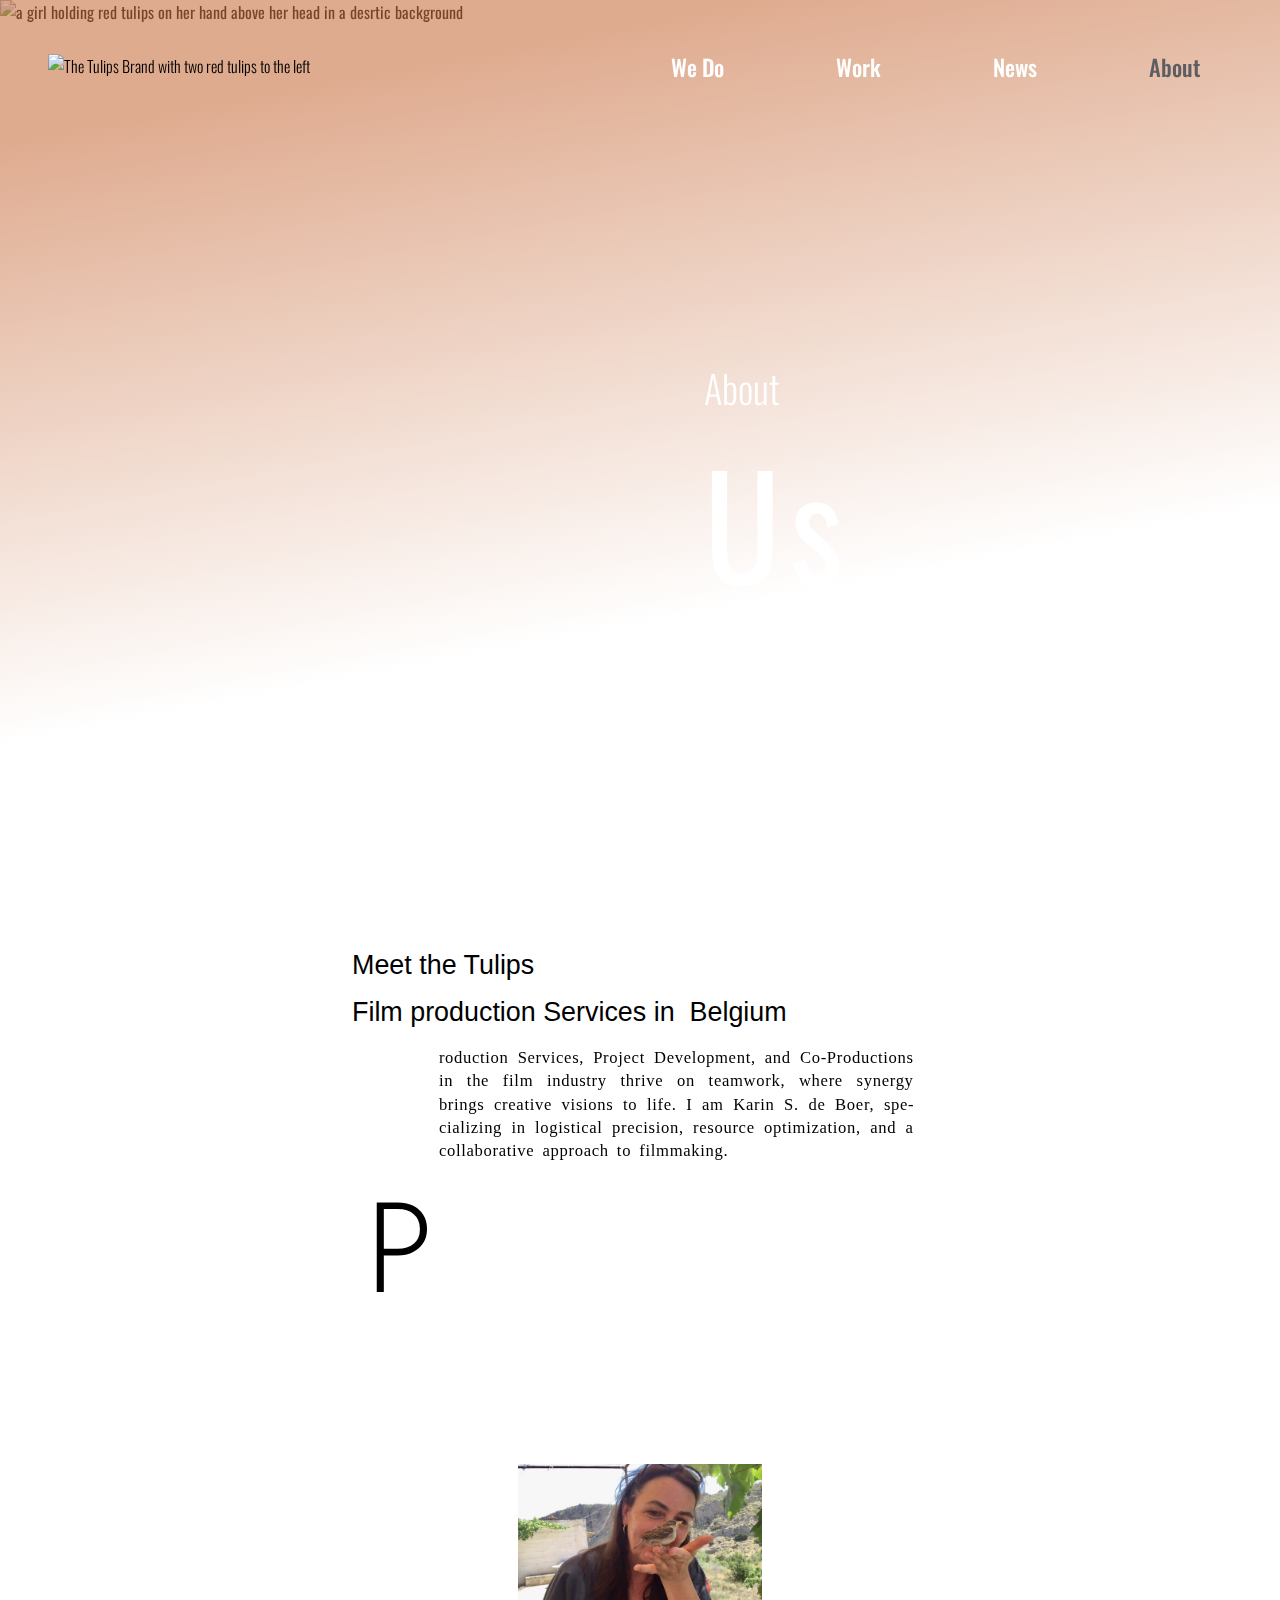
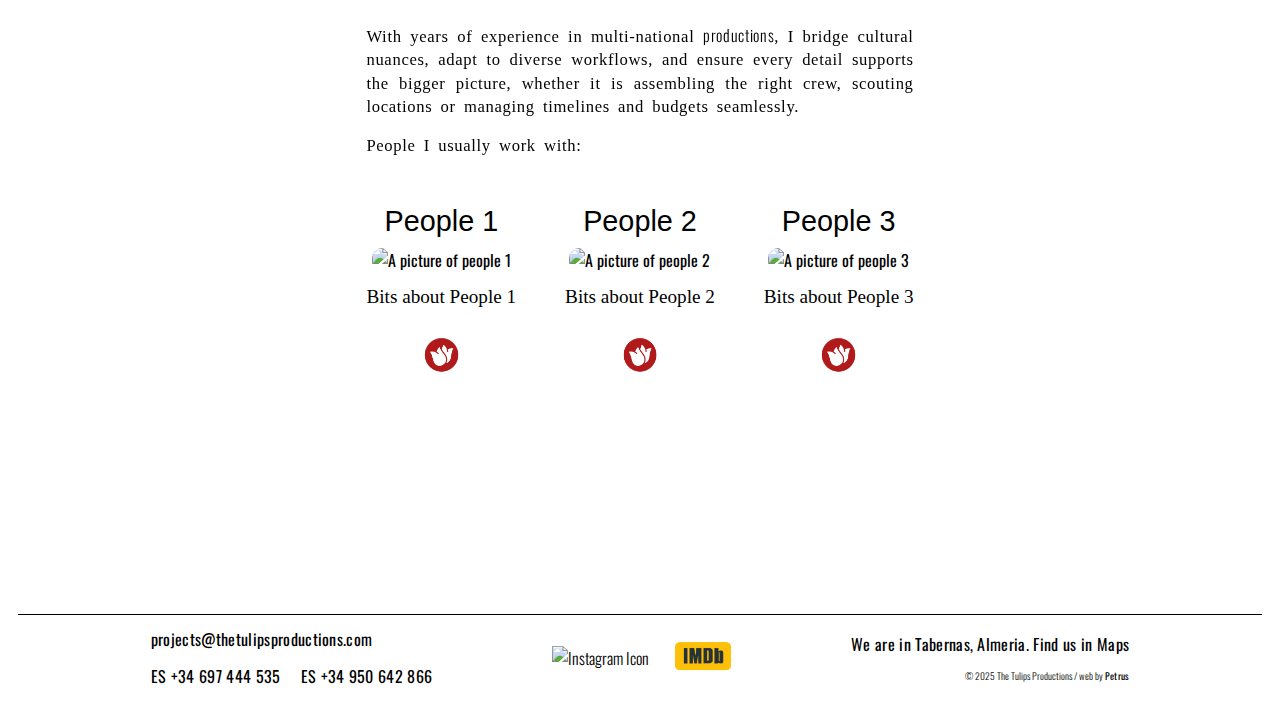
==== commit a72f943b: "Add files via upload" ====
--- a/about.html
+++ b/about.html
@@ -113,7 +113,7 @@
                 <div class="section bio">
                         <p>Production Services, Project Development, and Co-Productions in the film industry thrive on teamwork, where synergy brings creative visions to life. I am Karin S. de Boer, specializing in logistical precision, resource optimization, and a collaborative approach to filmmaking.</p>
                             <img class="karin" src="tests/Karin.jpeg" alt="the boss letting a bird stand on her hand while its kissed">
-                        <p>With years of experience in multi-national productions, I bridge cultural nuances, adapt to diverse workflows, and ensure every detail supports the bigger picture, whether it is assembling the right crew, scouting locations or managing timelines and budgets seamlessly.</p>
+                        <p>With years of experience in multi-national <a href="work.html">productions</a>, I bridge cultural nuances, adapt to diverse workflows, and ensure every detail supports the bigger picture, whether it is assembling the right crew, scouting locations or managing timelines and budgets seamlessly.</p>
                         <div class="spacer"></div>  <!-- Esto crea el espacio -->
                         <p>People I usually work with:</p>
                 </div>
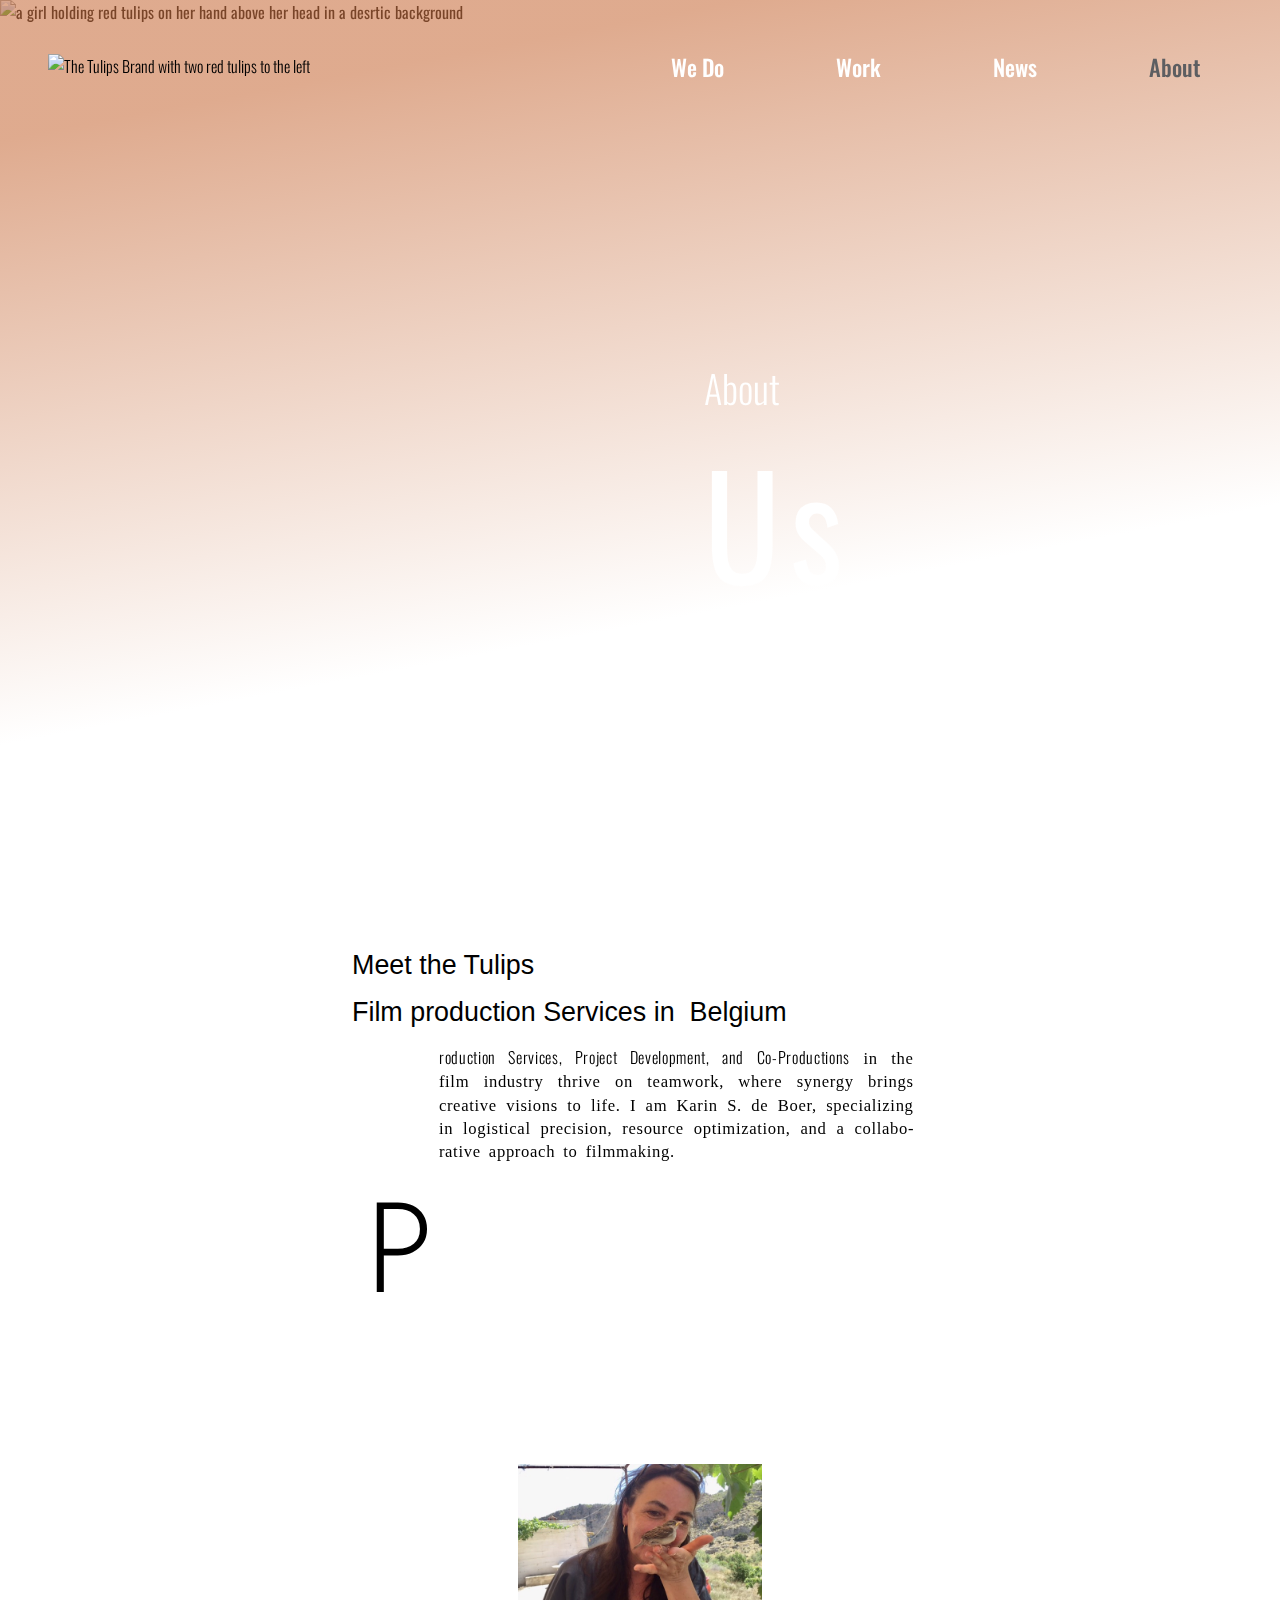
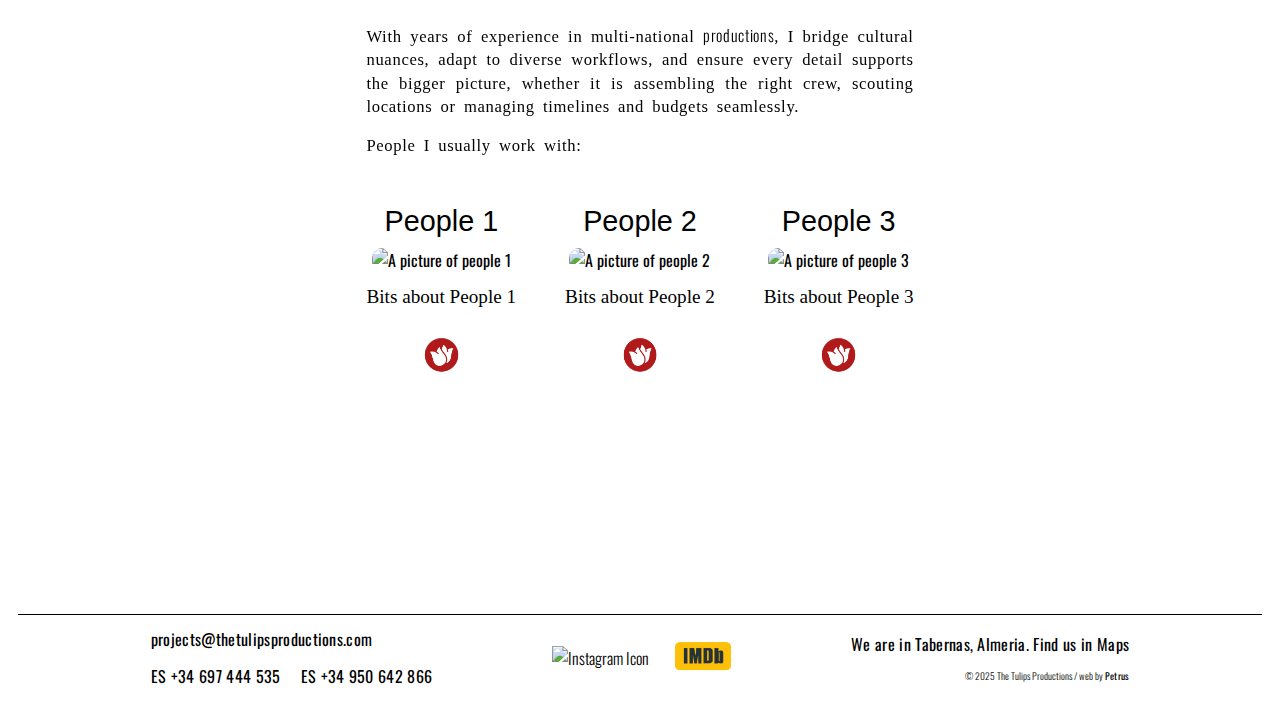
==== commit 2c6dbfd4: "Add files via upload" ====
--- a/about.html
+++ b/about.html
@@ -3,7 +3,7 @@
 <head>
     <meta charset="UTF-8">
     <meta name="viewport" content="width=device-width, initial-scale=1.0">
-    <title>About Us | Meet the Tulips Productions team</title>
+    <title>About Us | Meet the Tulips Productions</title>
 
 
     <meta name="description" content="Learn more about The Tulips, a feature film production company dedicated to developing and co-producing feature films and commercials">
@@ -111,7 +111,7 @@
             </header>
 
                 <div class="section bio">
-                        <p>Production Services, Project Development, and Co-Productions in the film industry thrive on teamwork, where synergy brings creative visions to life. I am Karin S. de Boer, specializing in logistical precision, resource optimization, and a collaborative approach to filmmaking.</p>
+                        <p><a href="wedo.html">Production Services, Project Development, and Co-Productions</a> in the film industry thrive on teamwork, where synergy brings creative visions to life. I am Karin S. de Boer, specializing in logistical precision, resource optimization, and a collaborative approach to filmmaking.</p>
                             <img class="karin" src="tests/Karin.jpeg" alt="the boss letting a bird stand on her hand while its kissed">
                         <p>With years of experience in multi-national <a href="work.html">productions</a>, I bridge cultural nuances, adapt to diverse workflows, and ensure every detail supports the bigger picture, whether it is assembling the right crew, scouting locations or managing timelines and budgets seamlessly.</p>
                         <div class="spacer"></div>  <!-- Esto crea el espacio -->
